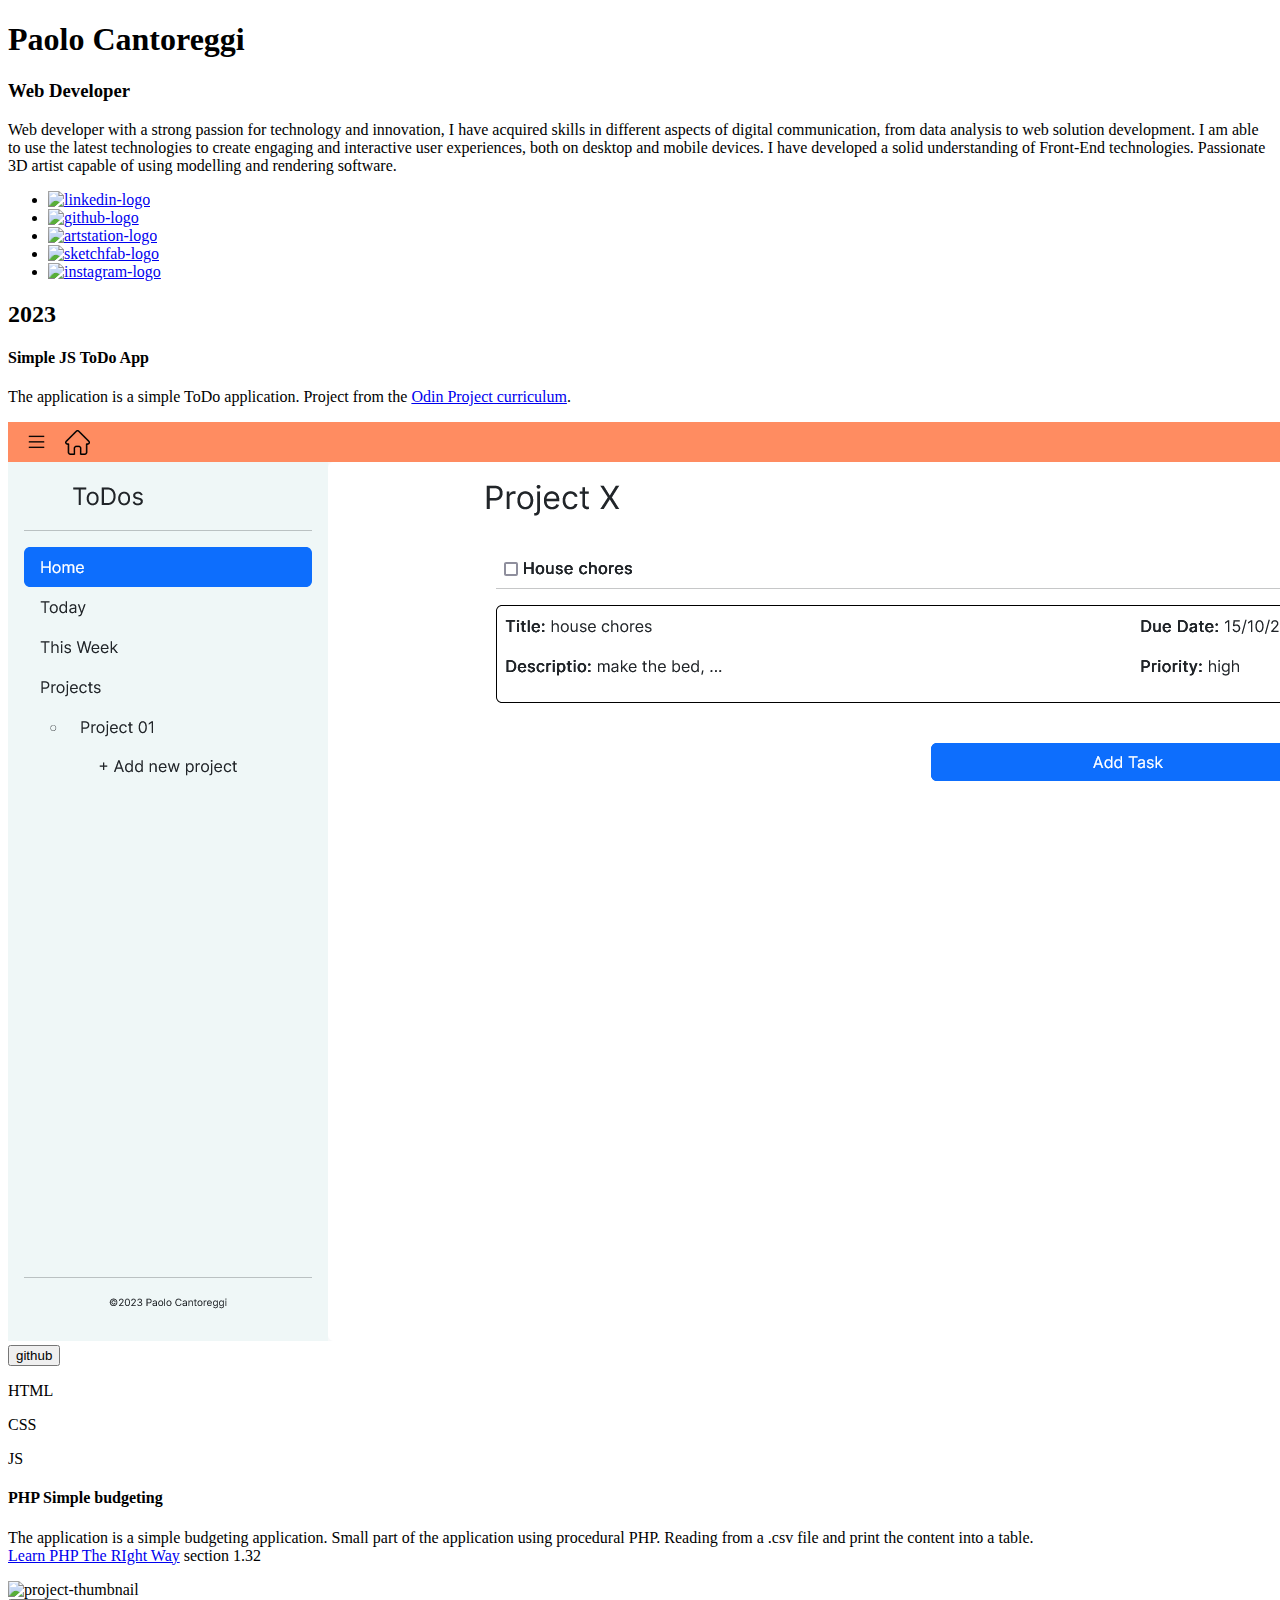
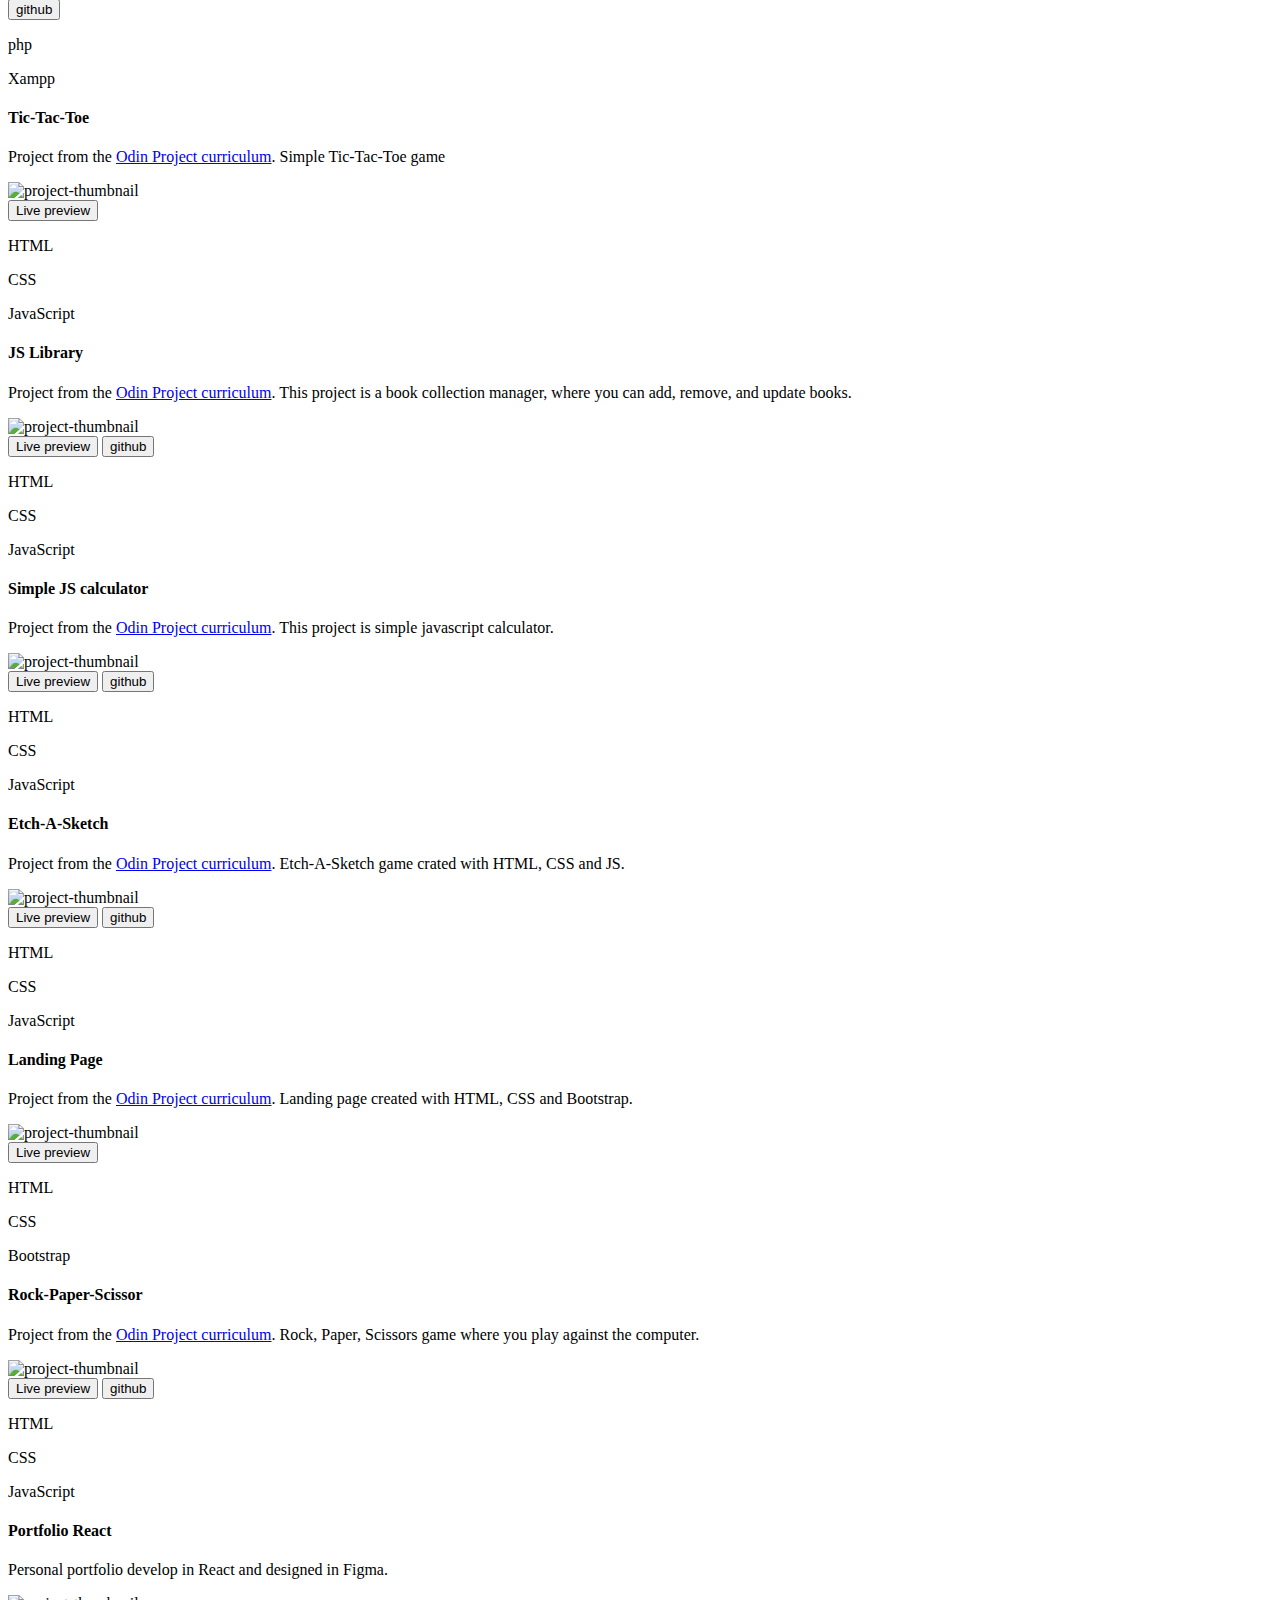
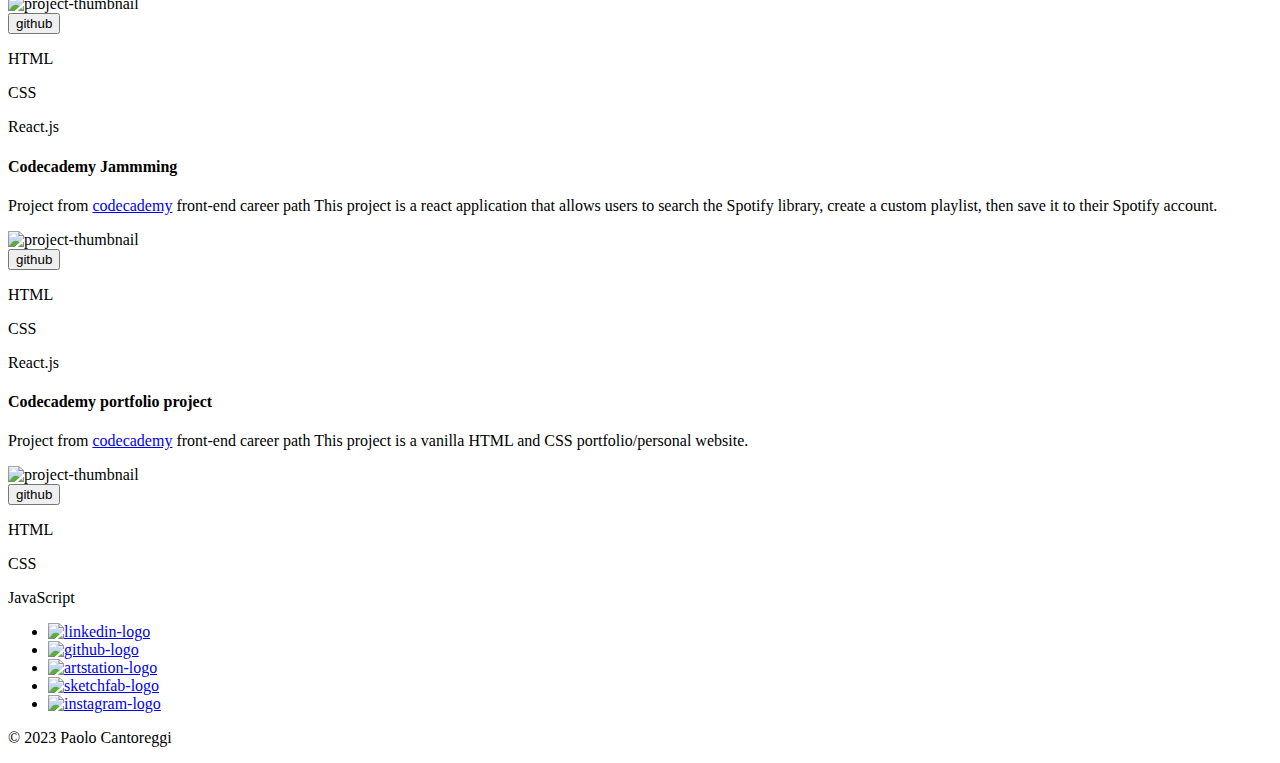
==== index.html @ e404d660 "add ToDo project" ====
<!DOCTYPE html>
<html lang="en">
<head>
    <meta charset="UTF-8">
    <meta name="viewport" content="width=device-width, initial-scale=1.0">
    <title>Paolo Cantoreggi</title>
    <meta name="description" content="Paolo Cantoreggi - aka Pityafinwe Personal Portfolio">
    <link rel="icon" type="image/x-icon" href="./img/favicon/favicon.png">
    <link rel="stylesheet" type="text/css" href="./css/bootstrap.css">
    <link rel="stylesheet" type="text/css" href="./css/style.css">
    <link rel="stylesheet" type="text/css" href="./css/style-temp.css">

    <link rel="preconnect" href="https://fonts.googleapis.com">
    <link rel="preconnect" href="https://fonts.gstatic.com" crossorigin>
    <link href="https://fonts.googleapis.com/css2?family=Inter:wght@300;400;500;600&display=swap" rel="stylesheet">
    <link href="https://fonts.googleapis.com/css2?family=Ubuntu+Mono&display=swap" rel="stylesheet"> 
</head>
<body>
    <div class="shadow"></div>
    <header class="container-fluid">
        <div class="container">
            
        </div>
    </header>
    <main class="container-fluid">
        <div class="container border-top border-2 pt-3">
            <div class="row">
                <div class="col-sm">
                    <h1>Paolo Cantoreggi</h1>
                    <h3>Web Developer</h3>
                </div>
                <div class="col-sm py-4">
                    <p>
                        Web developer with a strong passion for technology and innovation,
                        I have acquired skills in different aspects of digital communication, 
                        from data analysis to web solution development. 
                        I am able to use the latest technologies to create engaging and interactive user experiences, 
                        both on desktop and mobile devices. I have developed a solid understanding of Front-End technologies. 
                        Passionate 3D artist capable of using modelling and rendering software.
                    </p>
                </div>
            </div>
            <div class="row row-cols-auto">
                <div class="col">
                    <ul class="nav justify-content-center pb-3 mb-3">
                        <li class="nav-item"><a class="nav-link px-2" href="https://www.linkedin.com/in/paolocantoreggi/"><img class="img" src="./img/icon/linkedin.png" alt="linkedin-logo" /></a></li>
                        <li class="nav-item"><a class="nav-link px-2" href="https://github.com/pityaf"><img class="img" src="./img/icon/github.png" alt="github-logo" /></a></li>
                        <li class="nav-item"><a class="nav-link px-2" href="https://www.artstation.com/pityafinwe"><img class="img" src="./img/icon/artstation.png" alt="artstation-logo" /></a></li>
                        <li class="nav-item"><a class="nav-link px-2" href="https://sketchfab.com/pityafinwe"><img class="img" src="./img/icon/sketchfab-logo.png" alt="sketchfab-logo" /></a></li>
                        <li class="nav-item"><a class="nav-link px-2" href="https://www.instagram.com/pityafinwe/"><img class="img" src="./img/icon/instagram.png" alt="instagram-logo" /></a></li>
                    </ul>
                </div>
            </div>
        </div>
        <div class="container pt-5">
            <h2 class="border-bottom">2023</h2>
            <div class="row g-3">
                <div class="col-sm-6 col-xs-12">
                    <div class="m-1 white-border rounded p-3 tab">
                        <h4>Simple JS ToDo App</h4>
                        <p>
                            The application is a simple ToDo application.
                            Project from the <a href="https://www.theodinproject.com/">Odin Project curriculum</a>.
                        </p>
                        <img class="img rounded white-border my-2 project-img" src="./img/ToDoApp.png" alt="project-thumbnail" />
                        <br />
                        <a href="https://github.com/pityaf/to-do-js" target="_blank"><button class="btn btn-light">github</button></a>
                        <div class="d-flex align-items-center pt-2 mono-tag">
                            <p class="rounded">HTML</p>
                            <p class="rounded">CSS</p>
                            <p class="rounded">JS</p>
                        </div>
                    </div>
                </div>
                <div class="col-sm-6 col-xs-12">
                    <div class="m-1 white-border rounded p-3 tab">
                        <h4>PHP Simple budgeting</h4>
                        <p>
                            The application is a simple budgeting application. 
                            Small part of the application using procedural PHP. 
                            Reading from a .csv file and print the content into a table.
                            <br />
                            <a href="https://tinyurl.com/5fkzx44k">Learn PHP The RIght Way</a> section 1.32
                        </p>
                        <img class="img rounded white-border my-2 project-img" src="./img/php-budget.png" alt="project-thumbnail" />
                        <br />
                        <a href="https://github.com/pityaf/learnphptherightway-budgeting" target="_blank"><button class="btn btn-light">github</button></a>
                        <div class="d-flex align-items-center pt-2 mono-tag">
                            <p class="rounded">php</p>
                            <p class="rounded">Xampp</p>
                        </div>
                    </div>
                </div>
                <div class="col-sm-6 col-xs-12">
                    <div class="m-1 white-border rounded p-3 tab">
                        <h4>Tic-Tac-Toe</h4>
                        <p>
                            Project from the <a href="https://www.theodinproject.com/">Odin Project curriculum</a>.
                            Simple Tic-Tac-Toe game
                        </p>
                        <img class="img rounded white-border my-2 project-img" src="./img/tic-tac-toe.jpg" alt="project-thumbnail" />
                        <br />
                        <a href="./projects/tic-tac-toe/index.html" target="_blank"><button class="btn btn-light">Live preview</button></a>

                        <div class="d-flex align-items-center pt-2 mono-tag">
                            <p class="rounded">HTML</p>
                            <p class="rounded">CSS</p>
                            <p class="rounded">JavaScript</p>
                        </div>
                    </div>
                </div>
                <div class="col-sm-6 col-xs-12">
                    <div class="m-1 white-border rounded p-3 tab">
                        <h4>JS Library</h4>
                        <p>
                            Project from the <a href="https://www.theodinproject.com/">Odin Project curriculum</a>.
                            This project is a book collection manager, where you can add, remove, and update books.
                        </p>
                        <img class="img rounded white-border my-2 project-img" src="./img/library.png" alt="project-thumbnail" />
                        <br />
                        <a href="./projects/library/index.html" target="_blank"><button class="btn btn-light">Live preview</button></a>
                        <a href="https://github.com/pityaf/library" target="_blank"><button class="btn btn-light">github</button></a>
                        <div class="d-flex align-items-center pt-2 mono-tag">
                            <p class="rounded">HTML</p>
                            <p class="rounded">CSS</p>
                            <p class="rounded">JavaScript</p>
                        </div>
                    </div>
                </div>
                <div class="col-sm-6 col-xs-12">
                    <div class="m-1 white-border rounded p-3 tab">
                        <h4>Simple JS calculator</h4>
                        <p>
                            Project from the <a href="https://www.theodinproject.com/">Odin Project curriculum</a>.
                            This project is simple javascript calculator.
                        </p>
                        <img class="img rounded white-border my-2 project-img" src="./img/calculator.png" alt="project-thumbnail" />
                        <br />
                        <a href="./projects/calculator/index.html" target="_blank"><button class="btn btn-light">Live preview</button></a>
                        <a href="https://github.com/pityaf/calculator" target="_blank"><button class="btn btn-light">github</button></a>
                        <div class="d-flex align-items-center pt-2 mono-tag">
                            <p class="rounded">HTML</p>
                            <p class="rounded">CSS</p>
                            <p class="rounded">JavaScript</p>
                        </div>
                    </div>
                </div>
                <div class="col-sm-6 col-xs-12">
                    <div class="m-1 white-border rounded p-3 tab">
                        <h4>Etch-A-Sketch</h4>
                        <p>
                            Project from the <a href="https://www.theodinproject.com/">Odin Project curriculum</a>.
                            Etch-A-Sketch game crated with HTML, CSS and JS.
                        </p>
                        <img class="img rounded white-border my-2 project-img" src="./img/etch-a-sketch.png" alt="project-thumbnail" />
                        <br />
                        <a href="./projects/etch-a-sketch/index.html" target="_blank"><button class="btn btn-light">Live preview</button></a>
                        <a href="https://github.com/pityaf/etch-a-sketch" target="_blank"><button class="btn btn-light">github</button></a>
                        <div class="d-flex align-items-center pt-2 mono-tag">
                            <p class="rounded">HTML</p>
                            <p class="rounded">CSS</p>
                            <p class="rounded">JavaScript</p>
                        </div>
                    </div>
                </div>

                <div class="col-sm-6 col-xs-12">
                    <div class="m-1 white-border rounded p-3 tab">
                        <h4>Landing Page</h4>
                        <p>
                            Project from the <a href="https://www.theodinproject.com/">Odin Project curriculum</a>.
                            Landing page created with HTML, CSS and Bootstrap.
                        </p>
                        <img class="img rounded white-border my-2 project-img" src="./img/landing-page.png" alt="project-thumbnail" />
                        <br />
                        <a href="./projects/landing-page/index.html" target="_blank"><button class="btn btn-light">Live preview</button></a>
                        <div class="d-flex align-items-center pt-2 mono-tag">
                            <p class="rounded">HTML</p>
                            <p class="rounded">CSS</p>
                            <p class="rounded">Bootstrap</p>
                        </div>
                    </div>
                </div>
                
                <div class="col-sm-6 col-xs-12">
                    <div class="m-1 white-border rounded p-3 tab">
                        <h4>Rock-Paper-Scissor</h4>
                        <p>
                            Project from the <a href="https://www.theodinproject.com/">Odin Project curriculum</a>.
                            Rock, Paper, Scissors game where you play against the computer.
                        </p>
                        <img class="img rounded white-border my-2 project-img" src="./img/rock-paper-scissor.png" alt="project-thumbnail" />
                        <br />
                        <a href="./projects/rock-paper-scissor/index.html" target="_blank"><button class="btn btn-light">Live preview</button></a>
                        <a href="https://github.com/pityaf/rock-paper-scissor" target="_blank"><button class="btn btn-light">github</button></a>
                        <div class="d-flex align-items-center pt-2 mono-tag">
                            <p class="rounded">HTML</p>
                            <p class="rounded">CSS</p>
                            <p class="rounded">JavaScript</p>
                        </div>
                    </div>
                </div>
                <div class="col-sm-6 col-xs-12">
                    <div class="m-1 white-border rounded p-3 tab">
                        <h4>Portfolio React</h4>
                        <p>
                            Personal portfolio develop in React and designed in Figma.
                        </p>
                        <img class="img rounded white-border my-2 project-img" src="./img/portfolio-react.png" alt="project-thumbnail" />
                        <br />

                        <a href="https://github.com/pityaf/pityafinwe-react-portfolio" target="_blank"><button class="btn btn-light">github</button></a>
                        <div class="d-flex align-items-center pt-2 mono-tag">
                            <p class="rounded">HTML</p>
                            <p class="rounded">CSS</p>
                            <p class="rounded">React.js</p>
                        </div>
                    </div>
                </div>
                <div class="col-sm-6 col-xs-12">
                    <div class="m-1 white-border rounded p-3 tab">
                        <h4>Codecademy Jammming</h4>
                        <p>
                            Project from <a href="https://www.codecademy.com/">codecademy</a> front-end career path
                            This project is a react application that allows users to search the Spotify library, 
                            create a custom playlist, then save it to their Spotify account.
                        </p>
                        <img class="img rounded white-border my-2 project-img" src="./img/jammming.png" alt="project-thumbnail" />
                        <br />

                        <a href="https://github.com/pityaf/codecademy-jammming" target="_blank"><button class="btn btn-light">github</button></a>
                        <div class="d-flex align-items-center pt-2 mono-tag">
                            <p class="rounded">HTML</p>
                            <p class="rounded">CSS</p>
                            <p class="rounded">React.js</p>
                        </div>
                    </div>
                </div>
                <div class="col-sm-6 col-xs-12">
                    <div class="m-1 white-border rounded p-3 tab">
                        <h4>Codecademy portfolio project</h4>
                        <p>
                            Project from <a href="https://www.codecademy.com/">codecademy</a> front-end career path
                            This project is a vanilla HTML and CSS portfolio/personal website.
                        </p>
                        <img class="img rounded white-border my-2 project-img" src="./img/old-site.jpg" alt="project-thumbnail" />
                        <br />

                        <a href="https://github.com/pityaf/codecademy-portfolio-project" target="_blank"><button class="btn btn-light">github</button></a>
                        <div class="d-flex align-items-center pt-2 mono-tag">
                            <p class="rounded">HTML</p>
                            <p class="rounded">CSS</p>
                            <p class="rounded">JavaScript</p>
                        </div>
                    </div>
                </div>
            </div>
        </div>
    </main>
    <footer class="container-fluid my-5">
        <div class="container">
            <ul class="nav justify-content-center border-bottom border-2 pb-3 mb-3">
                <li class="nav-item"><a class="nav-link px-2" href="https://www.linkedin.com/in/paolocantoreggi/"><img class="img" src="./img/icon/linkedin.png" alt="linkedin-logo" /></a></li>
                <li class="nav-item"><a class="nav-link px-2" href="https://github.com/pityaf"><img class="img" src="./img/icon/github.png" alt="github-logo" /></a></li>
                <li class="nav-item"><a class="nav-link px-2" href="https://www.artstation.com/pityafinwe"><img class="img" src="./img/icon/artstation.png" alt="artstation-logo" /></a></li>
                <li class="nav-item"><a class="nav-link px-2" href="https://sketchfab.com/pityafinwe"><img class="img" src="./img/icon/sketchfab-logo.png" alt="sketchfab-logo" /></a></li>
                <li class="nav-item"><a class="nav-link px-2" href="https://www.instagram.com/pityafinwe/"><img class="img" src="./img/icon/instagram.png" alt="instagram-logo" /></a></li>
            </ul>
            <p class="text-center">© 2023 Paolo Cantoreggi</p>
        </div>
    </footer>
</body>
</html>
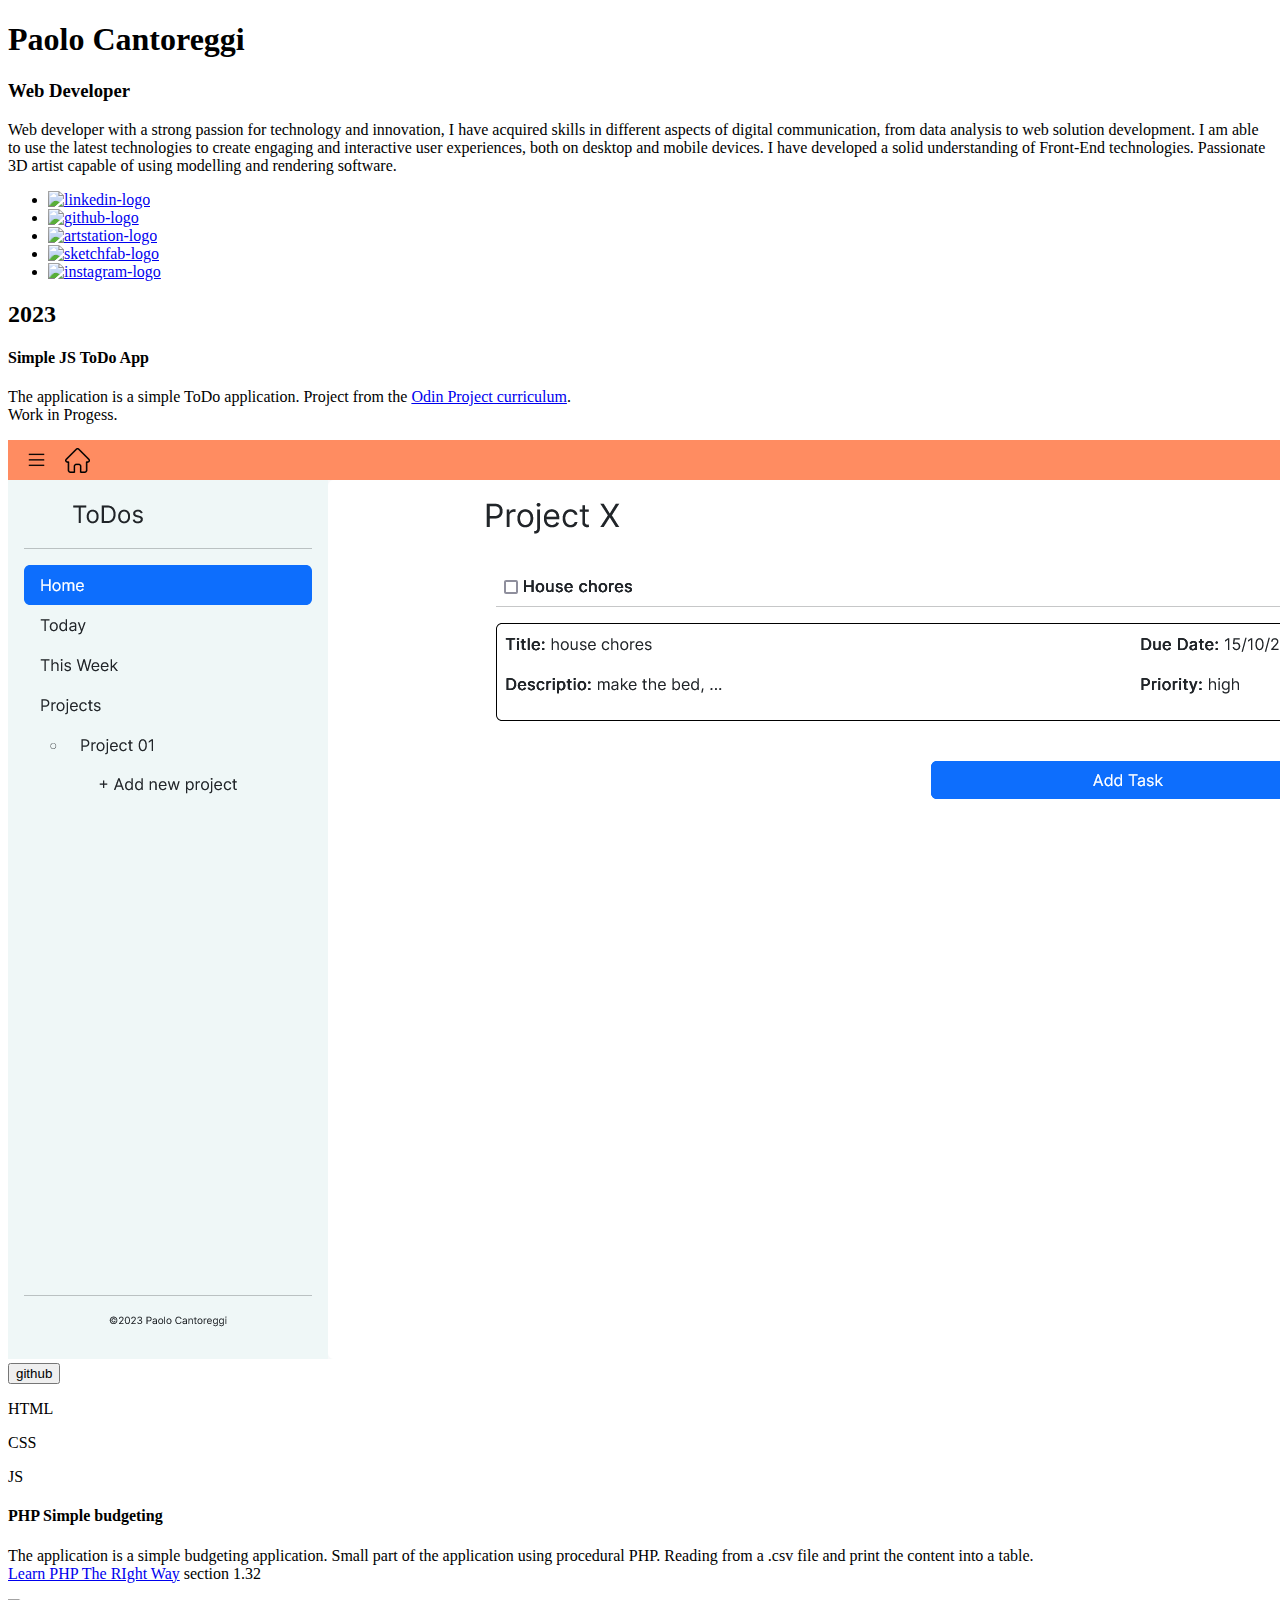
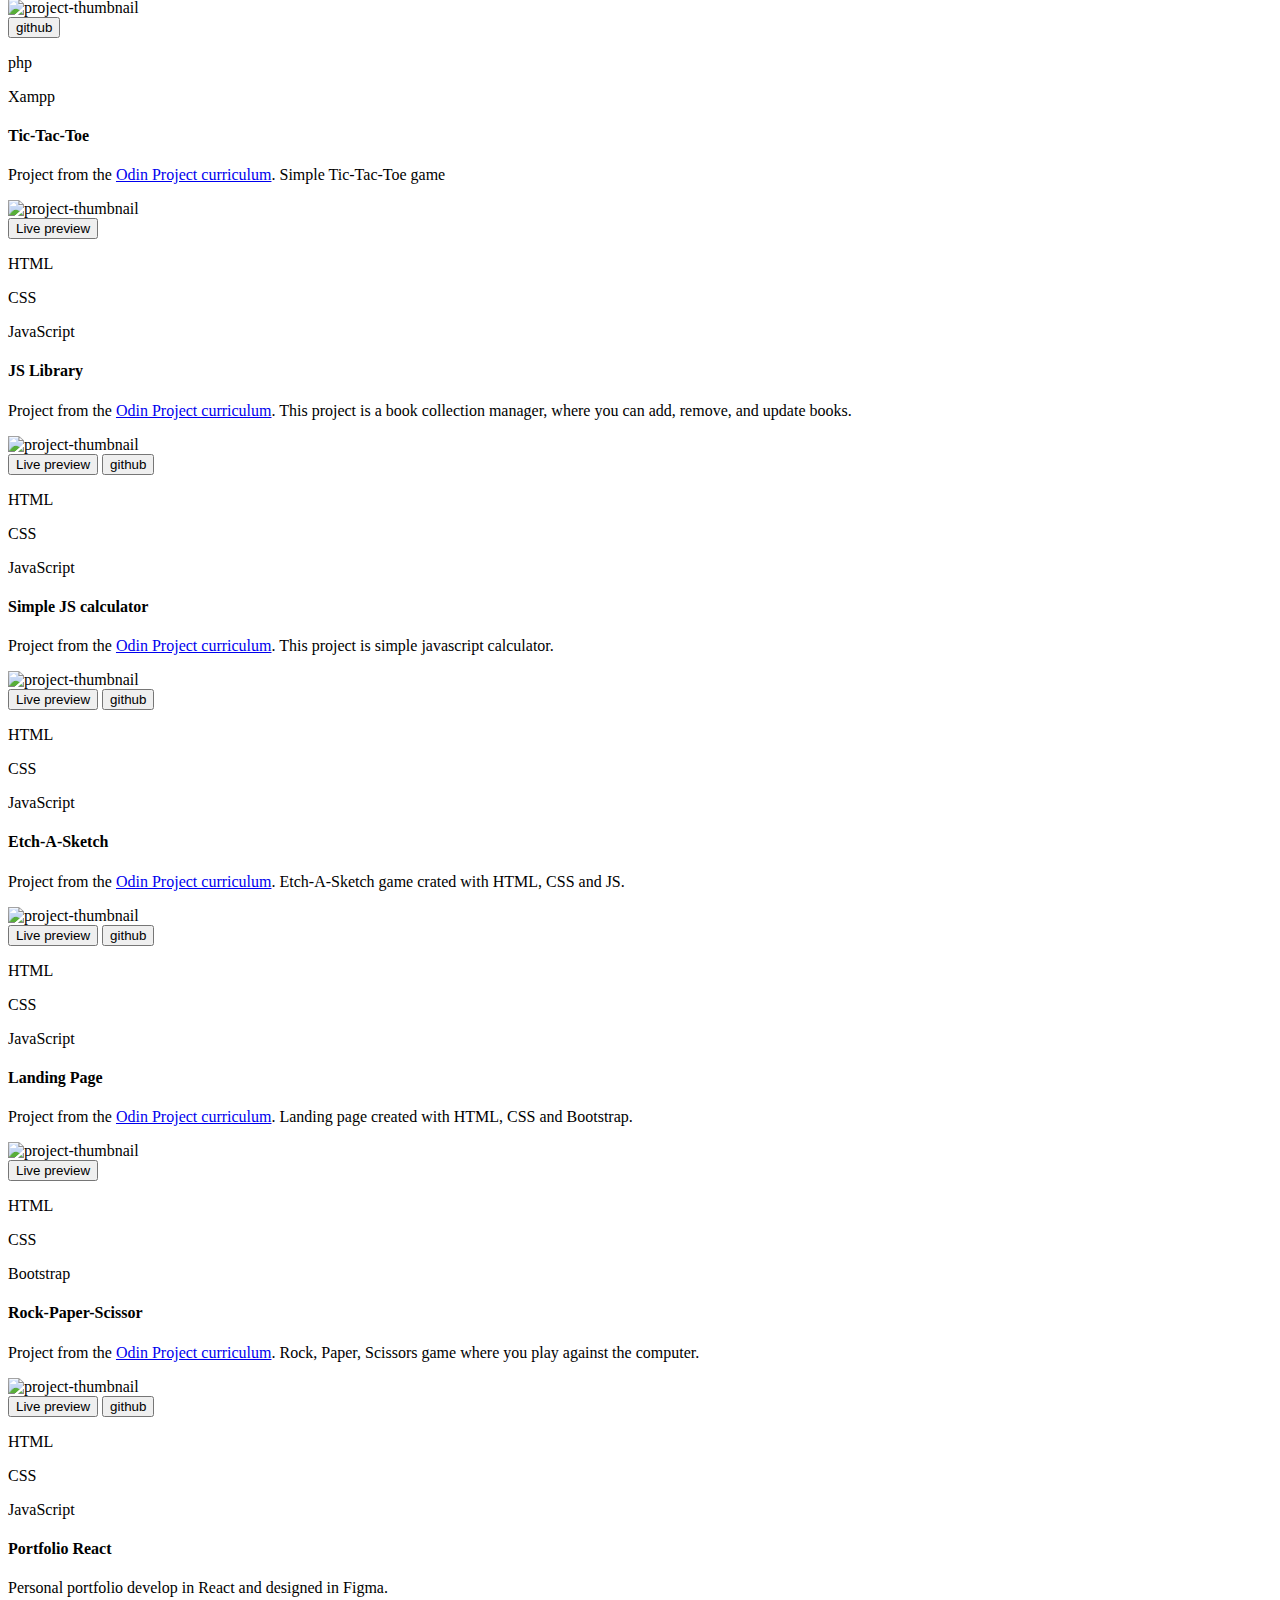
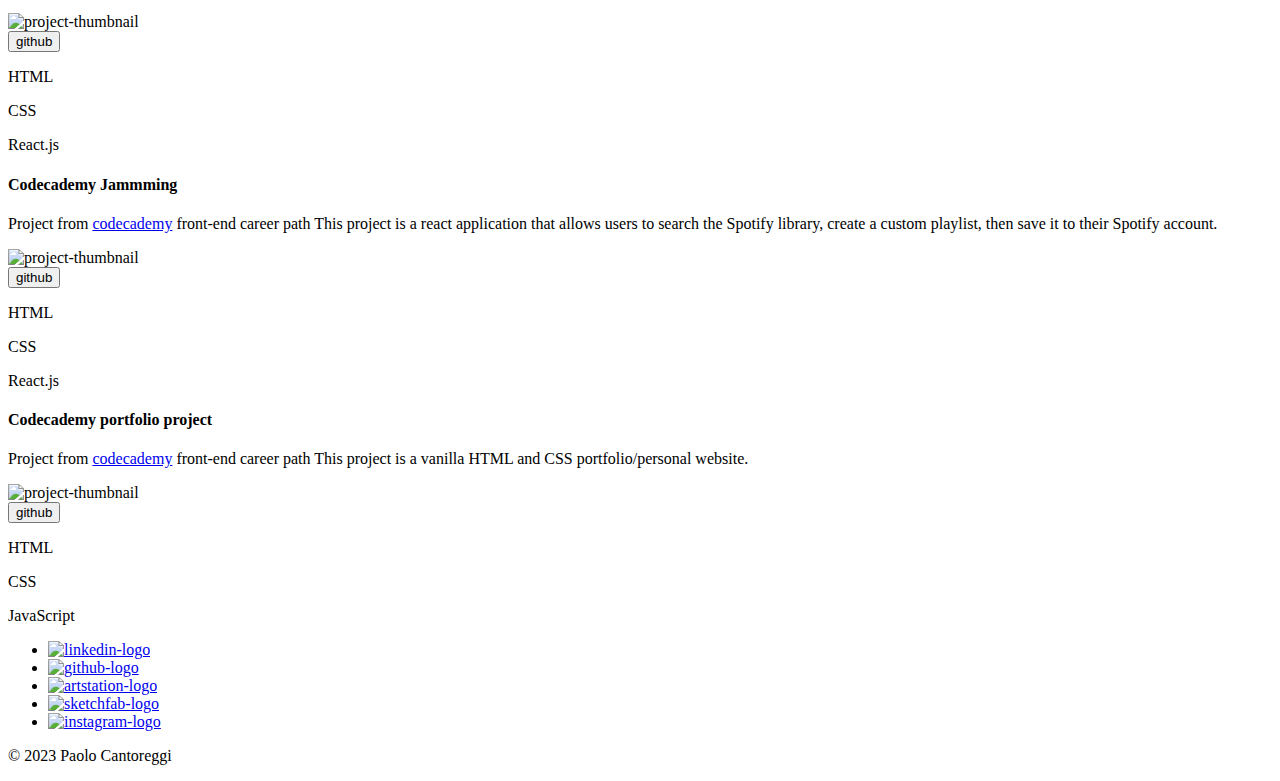
==== commit 092b13ce: "add WIP text line" ====
--- a/index.html
+++ b/index.html
@@ -61,6 +61,8 @@
                         <p>
                             The application is a simple ToDo application.
                             Project from the <a href="https://www.theodinproject.com/">Odin Project curriculum</a>.
+                            <br />
+                            Work in Progess.
                         </p>
                         <img class="img rounded white-border my-2 project-img" src="./img/ToDoApp.png" alt="project-thumbnail" />
                         <br />
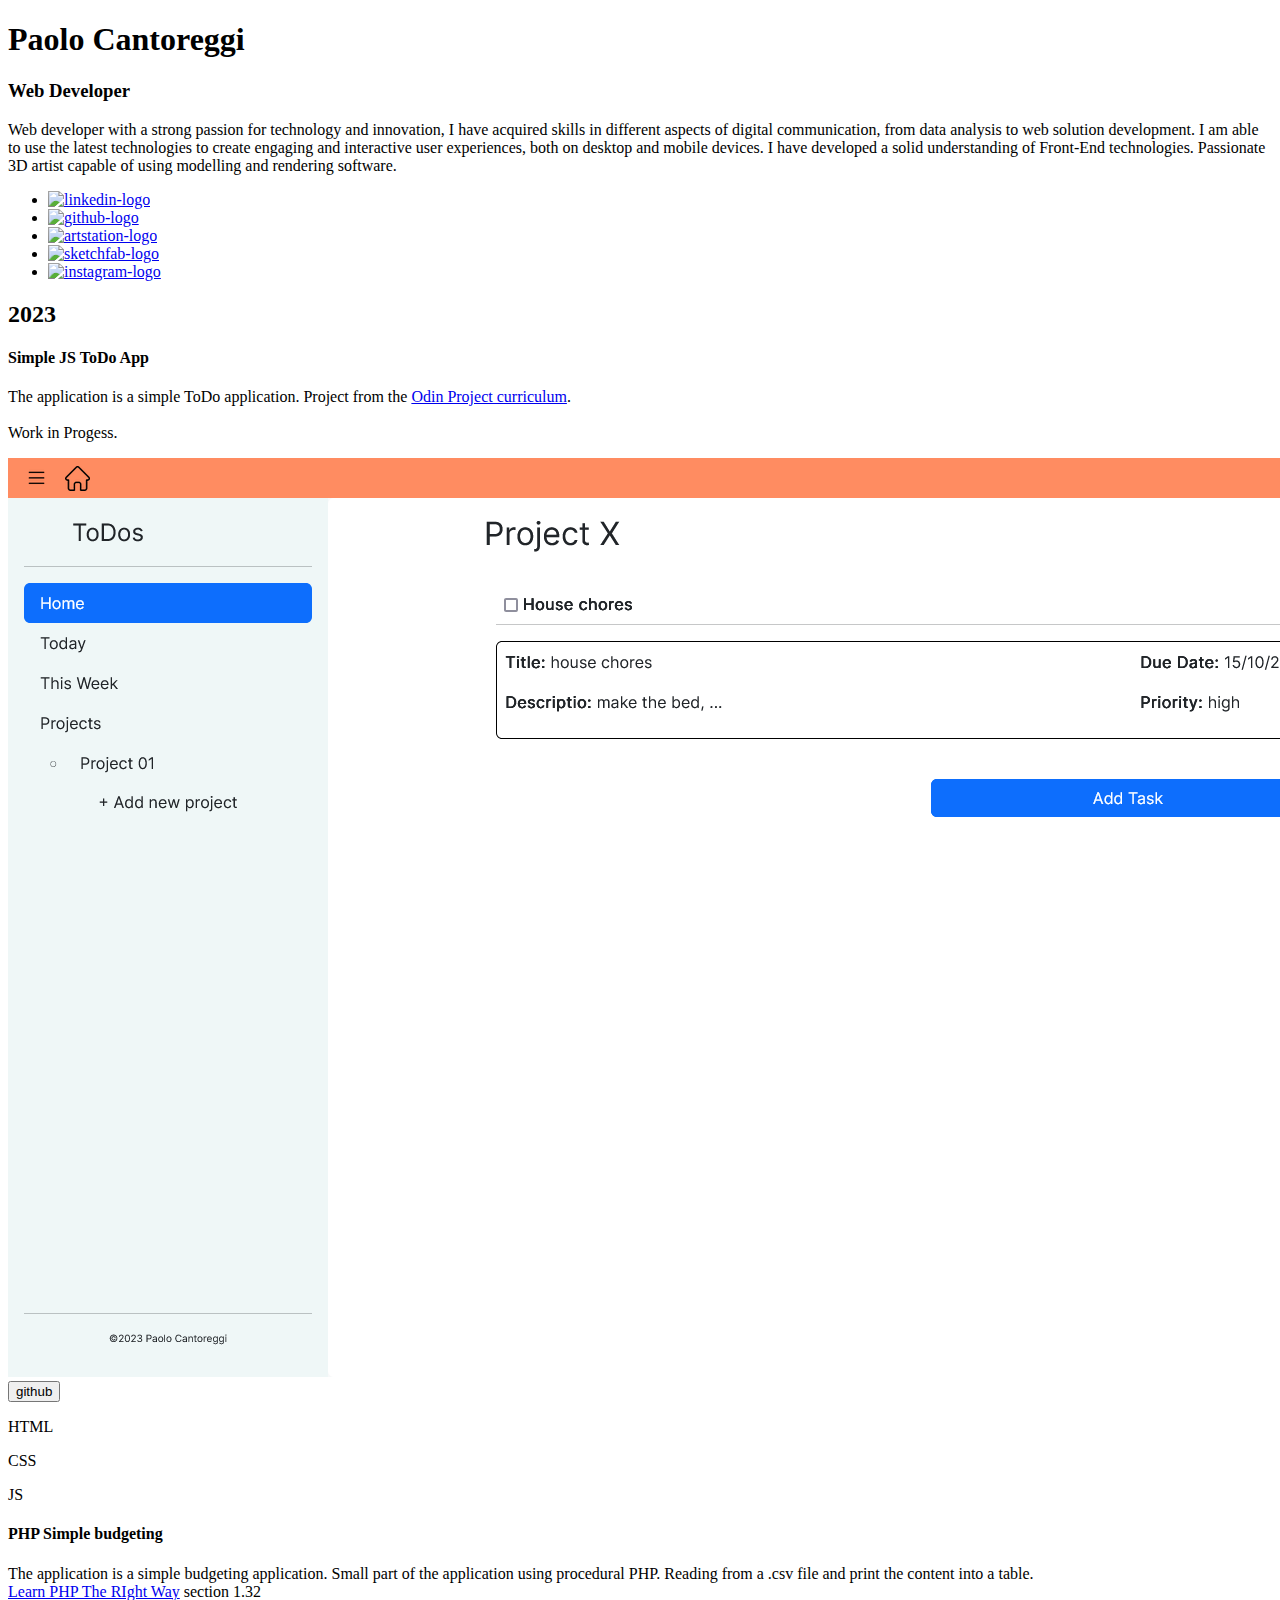
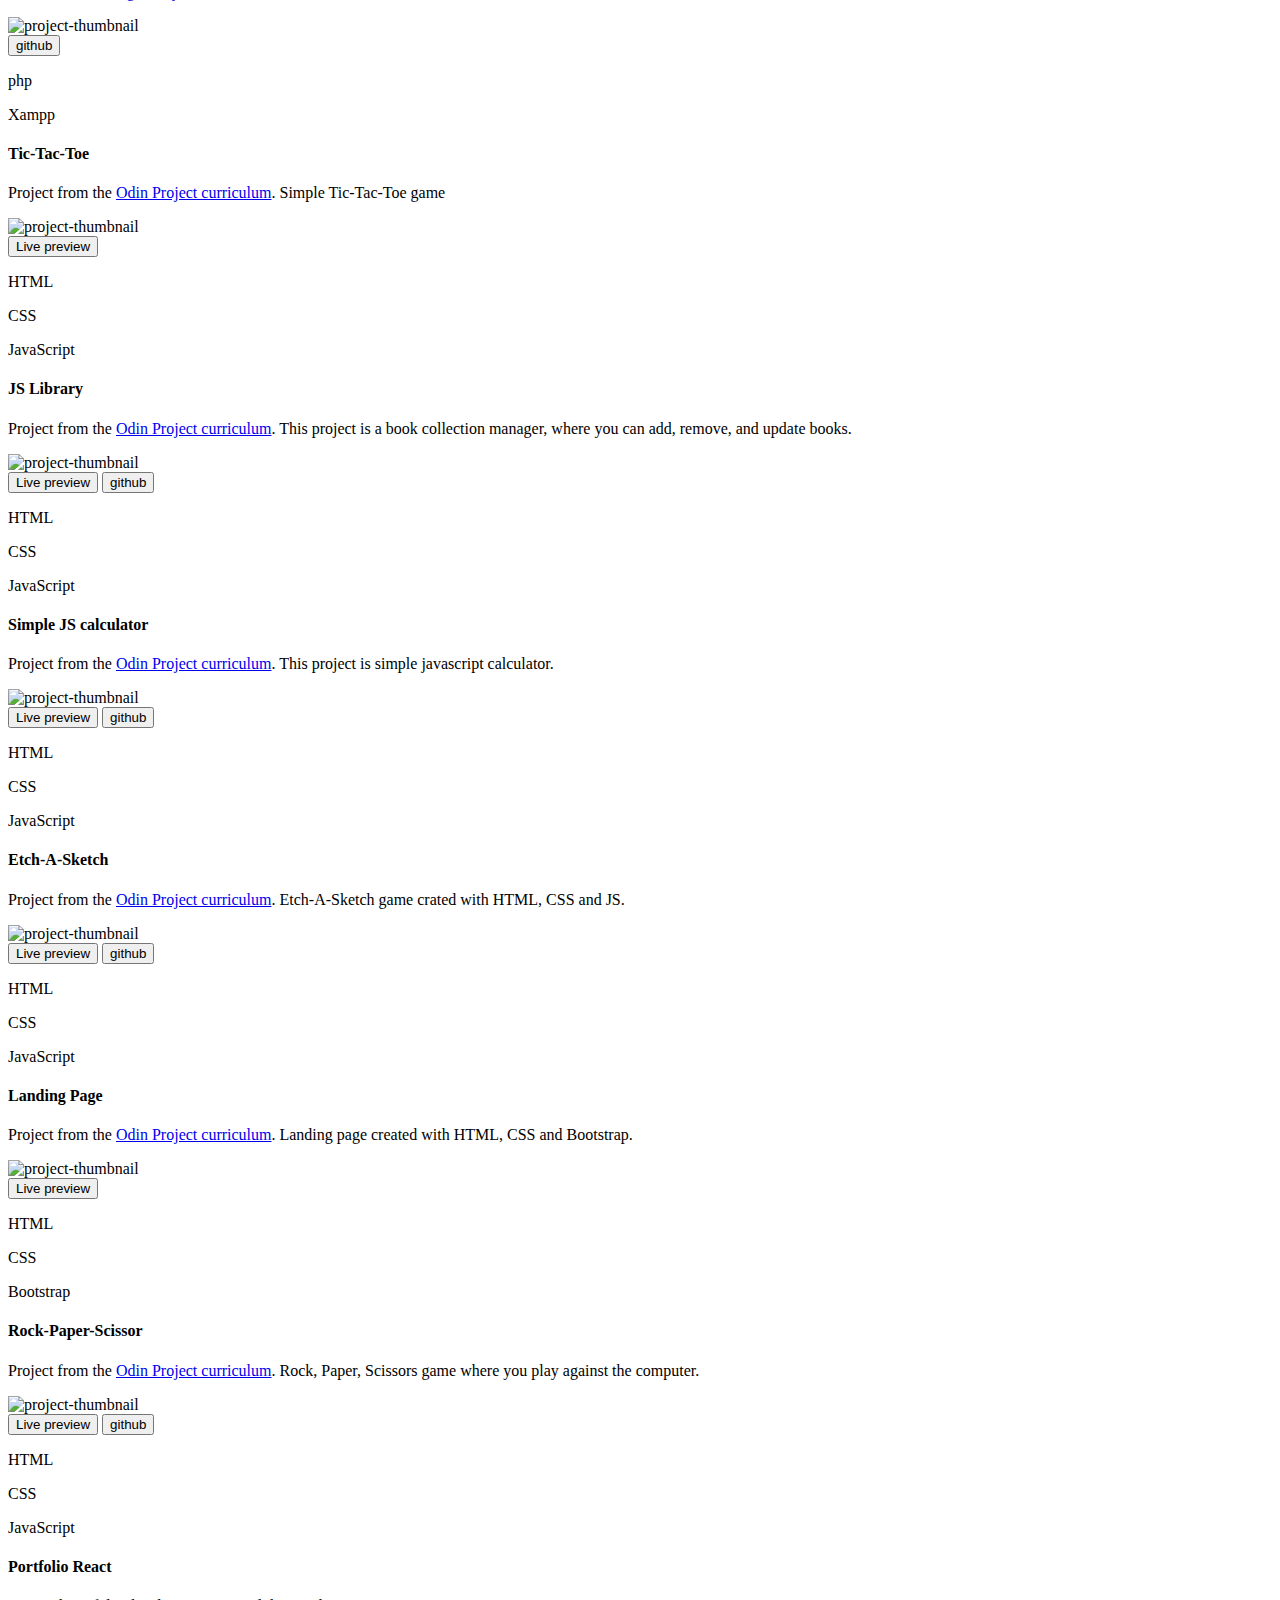
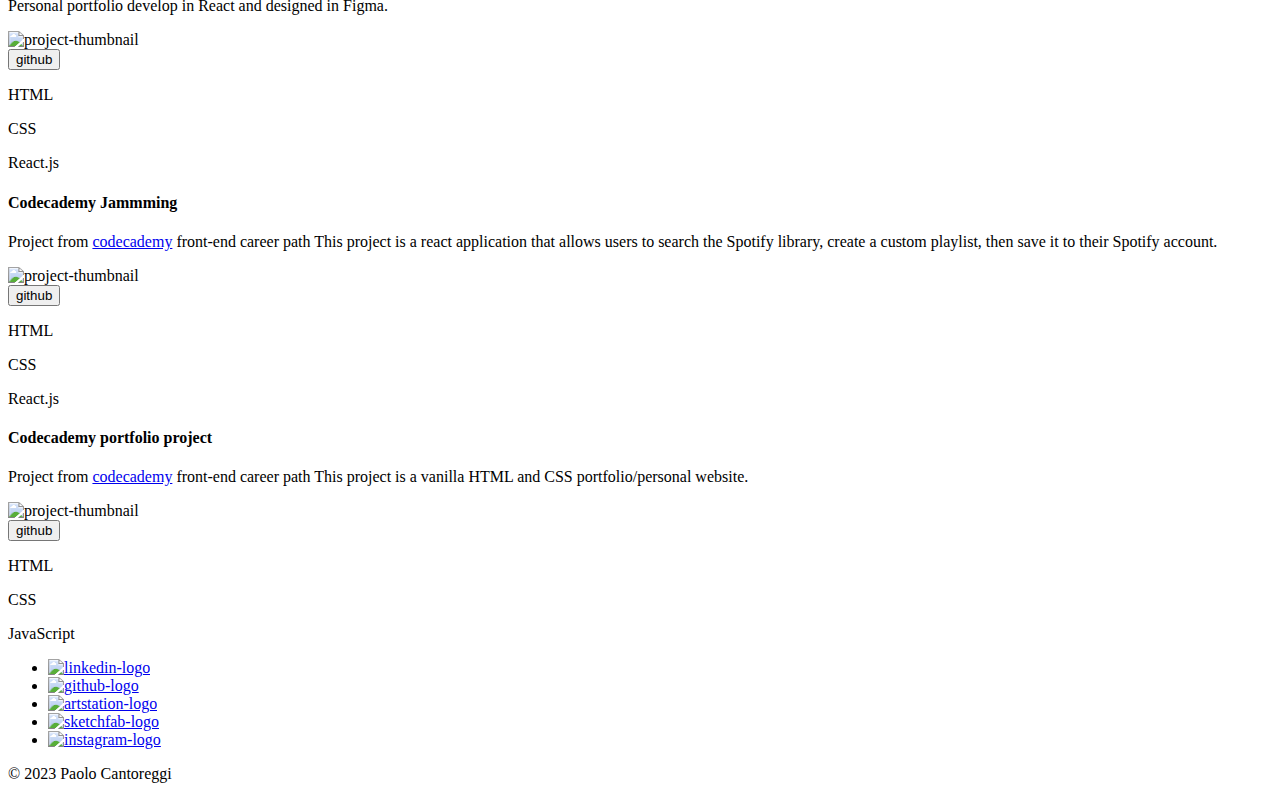
==== commit b412b2dd: "add css class" ====
--- a/index.html
+++ b/index.html
@@ -62,7 +62,8 @@
                             The application is a simple ToDo application.
                             Project from the <a href="https://www.theodinproject.com/">Odin Project curriculum</a>.
                             <br />
-                            Work in Progess.
+                            <br />
+                            <span class="mono-tag">Work in Progess.</span>
                         </p>
                         <img class="img rounded white-border my-2 project-img" src="./img/ToDoApp.png" alt="project-thumbnail" />
                         <br />
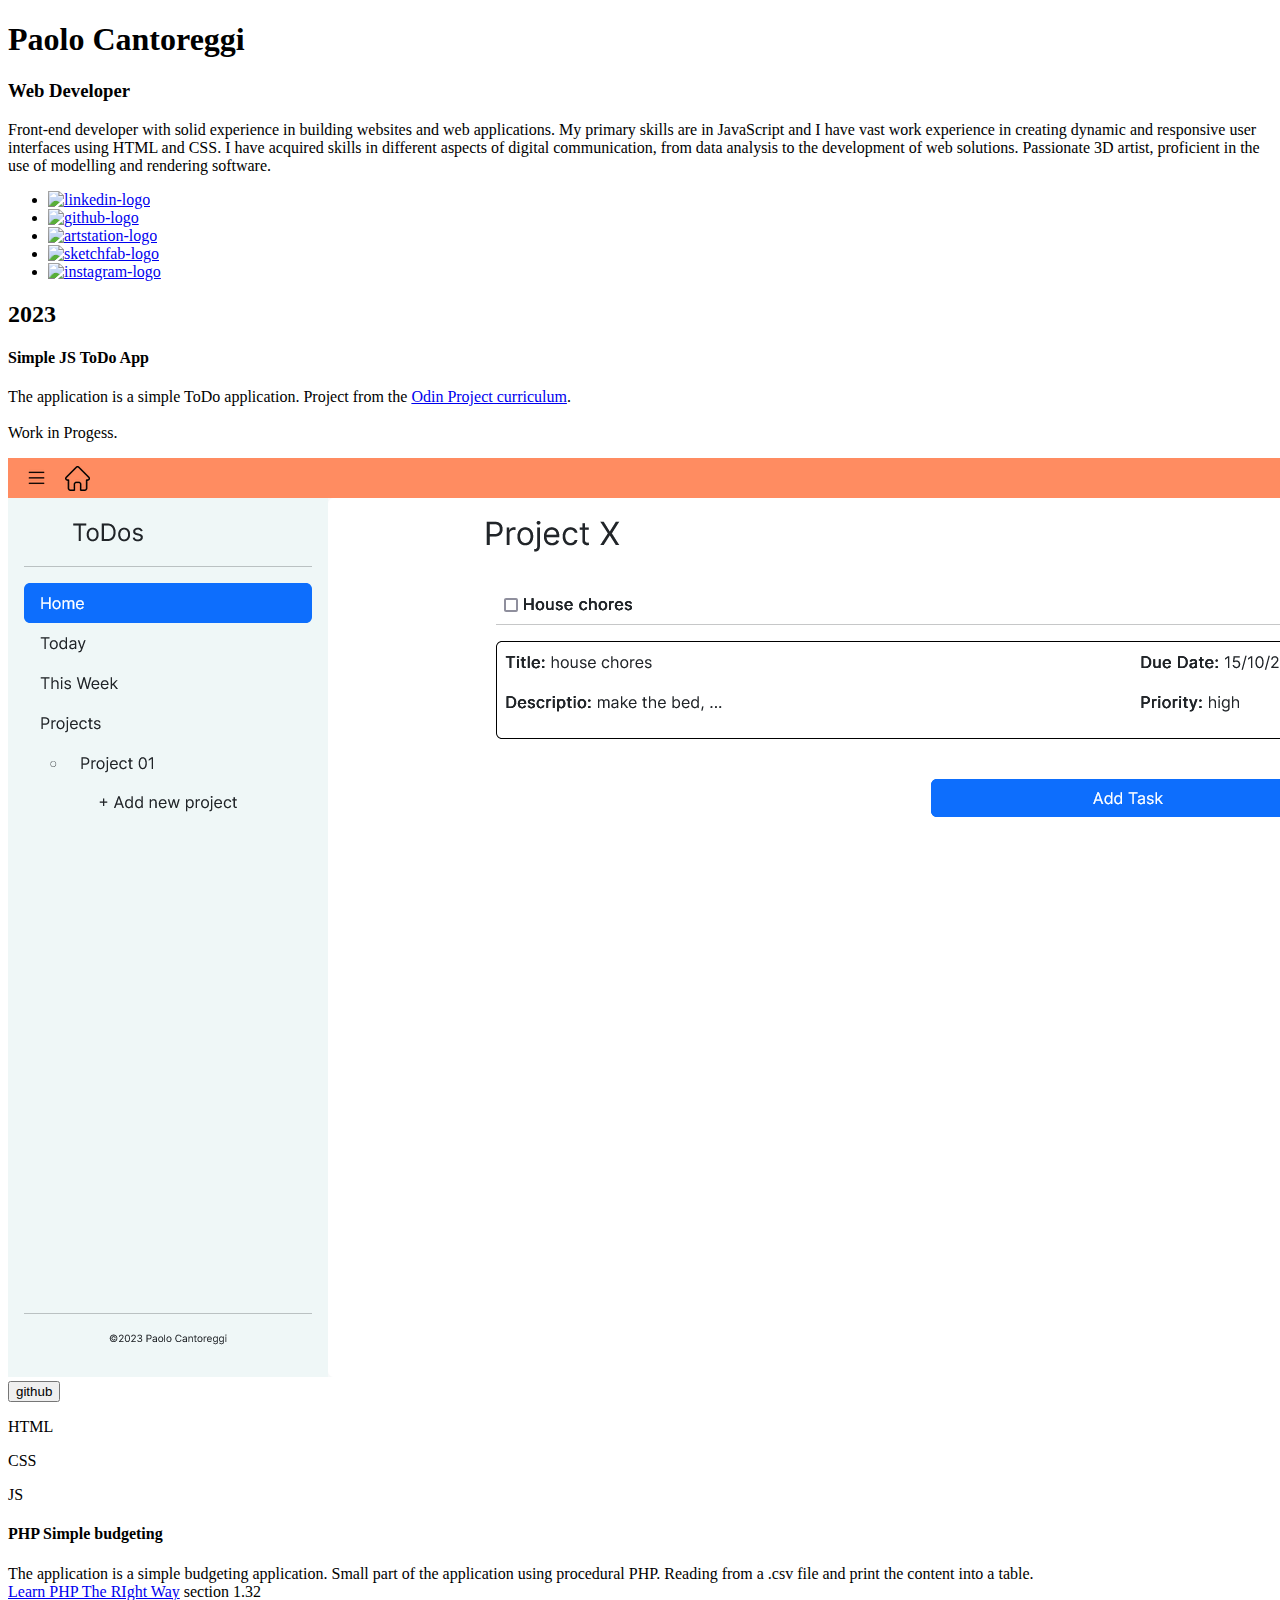
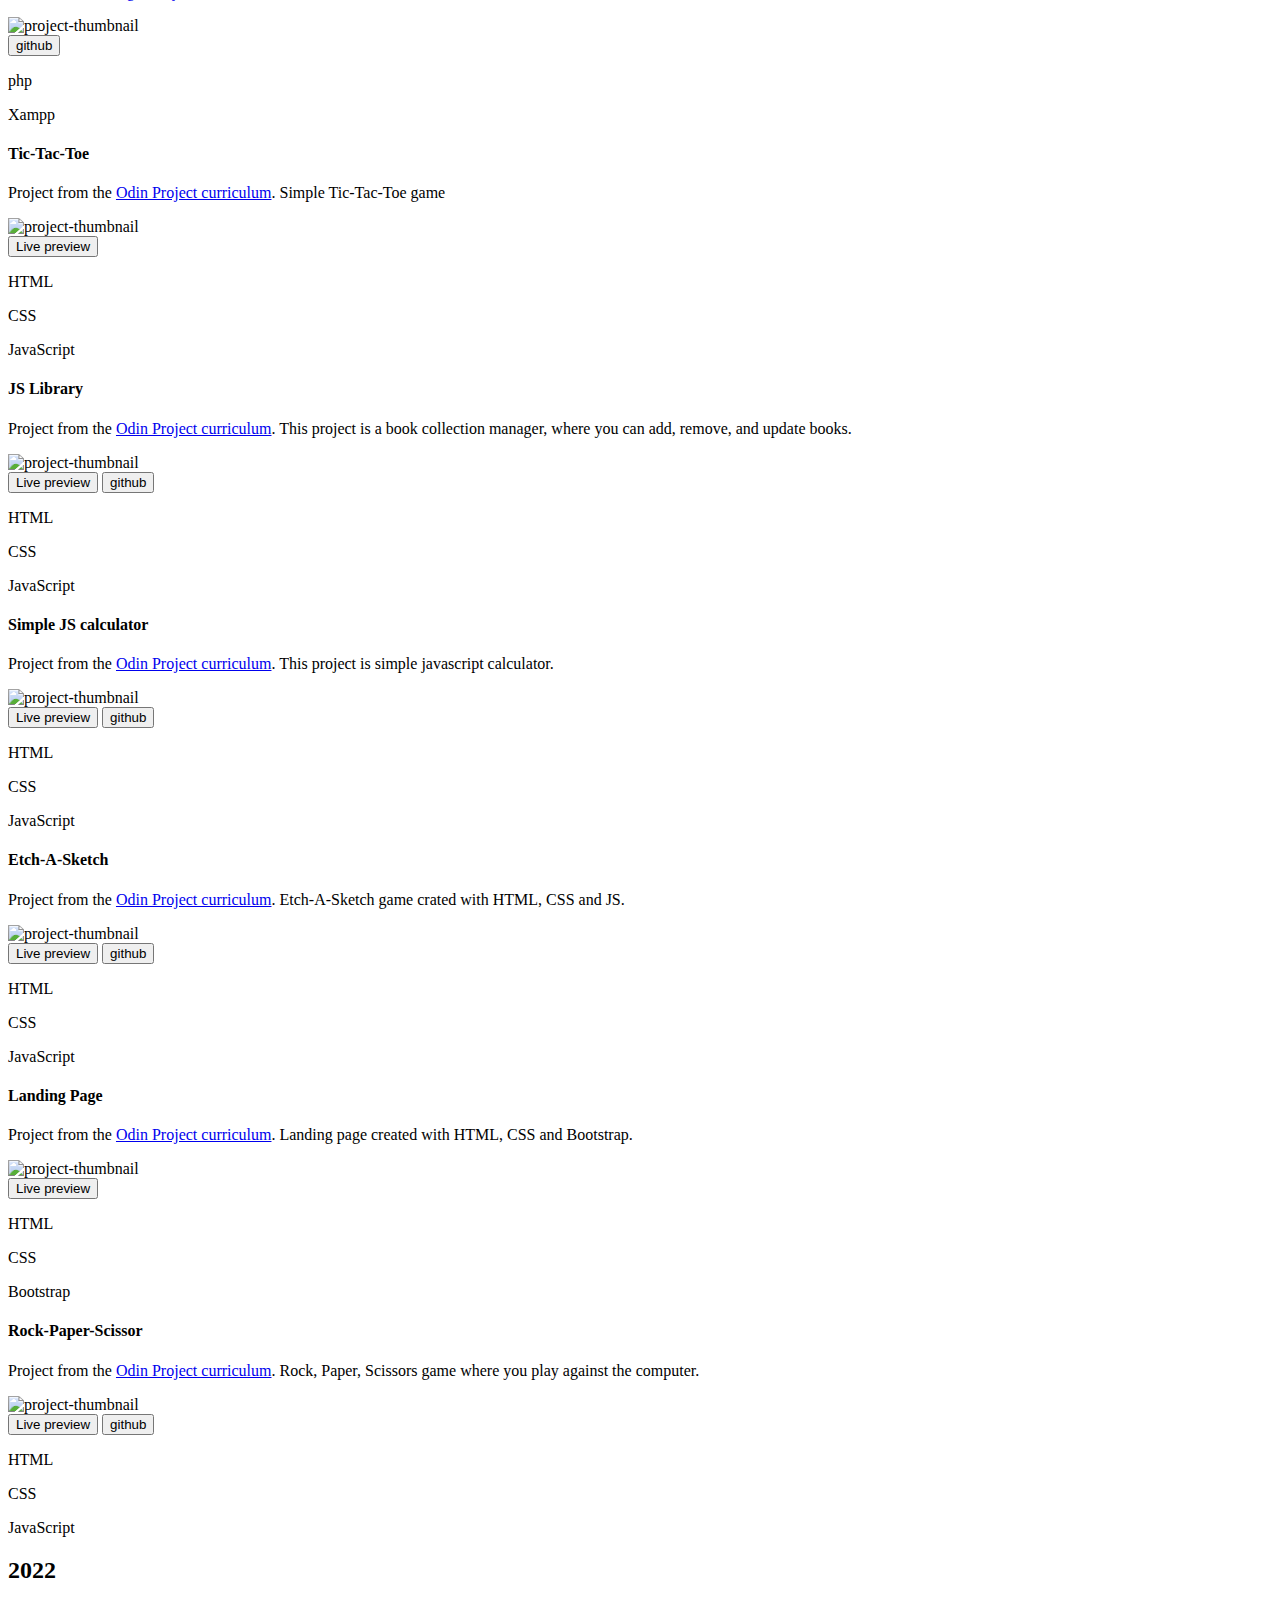
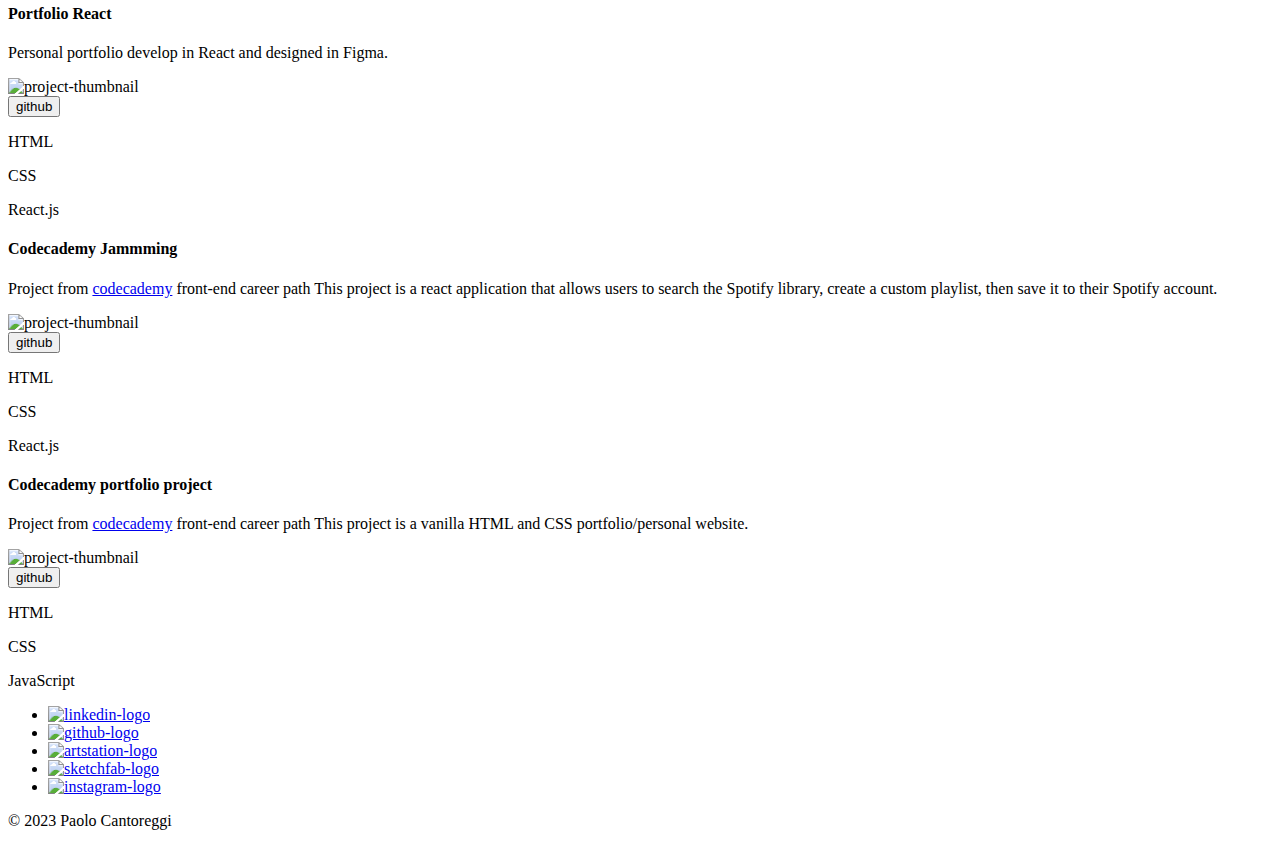
==== commit 945f480c: "add year 2022" ====
--- a/index.html
+++ b/index.html
@@ -31,12 +31,10 @@
                 </div>
                 <div class="col-sm py-4">
                     <p>
-                        Web developer with a strong passion for technology and innovation,
-                        I have acquired skills in different aspects of digital communication, 
-                        from data analysis to web solution development. 
-                        I am able to use the latest technologies to create engaging and interactive user experiences, 
-                        both on desktop and mobile devices. I have developed a solid understanding of Front-End technologies. 
-                        Passionate 3D artist capable of using modelling and rendering software.
+                        Front-end developer with solid experience in building websites and web applications.
+                        My primary skills are in JavaScript and I have vast work experience in creating dynamic and responsive user interfaces using HTML and CSS. 
+                        I have acquired skills in different aspects of digital communication, from data analysis to the development of web solutions. 
+                        Passionate 3D artist, proficient in the use of modelling and rendering software. 
                     </p>
                 </div>
             </div>
@@ -203,6 +201,10 @@
                         </div>
                     </div>
                 </div>
+
+            </div>
+            <h2 class="pt-5 border-bottom">2022</h2>
+            <div class="row g-3">
                 <div class="col-sm-6 col-xs-12">
                     <div class="m-1 white-border rounded p-3 tab">
                         <h4>Portfolio React</h4>
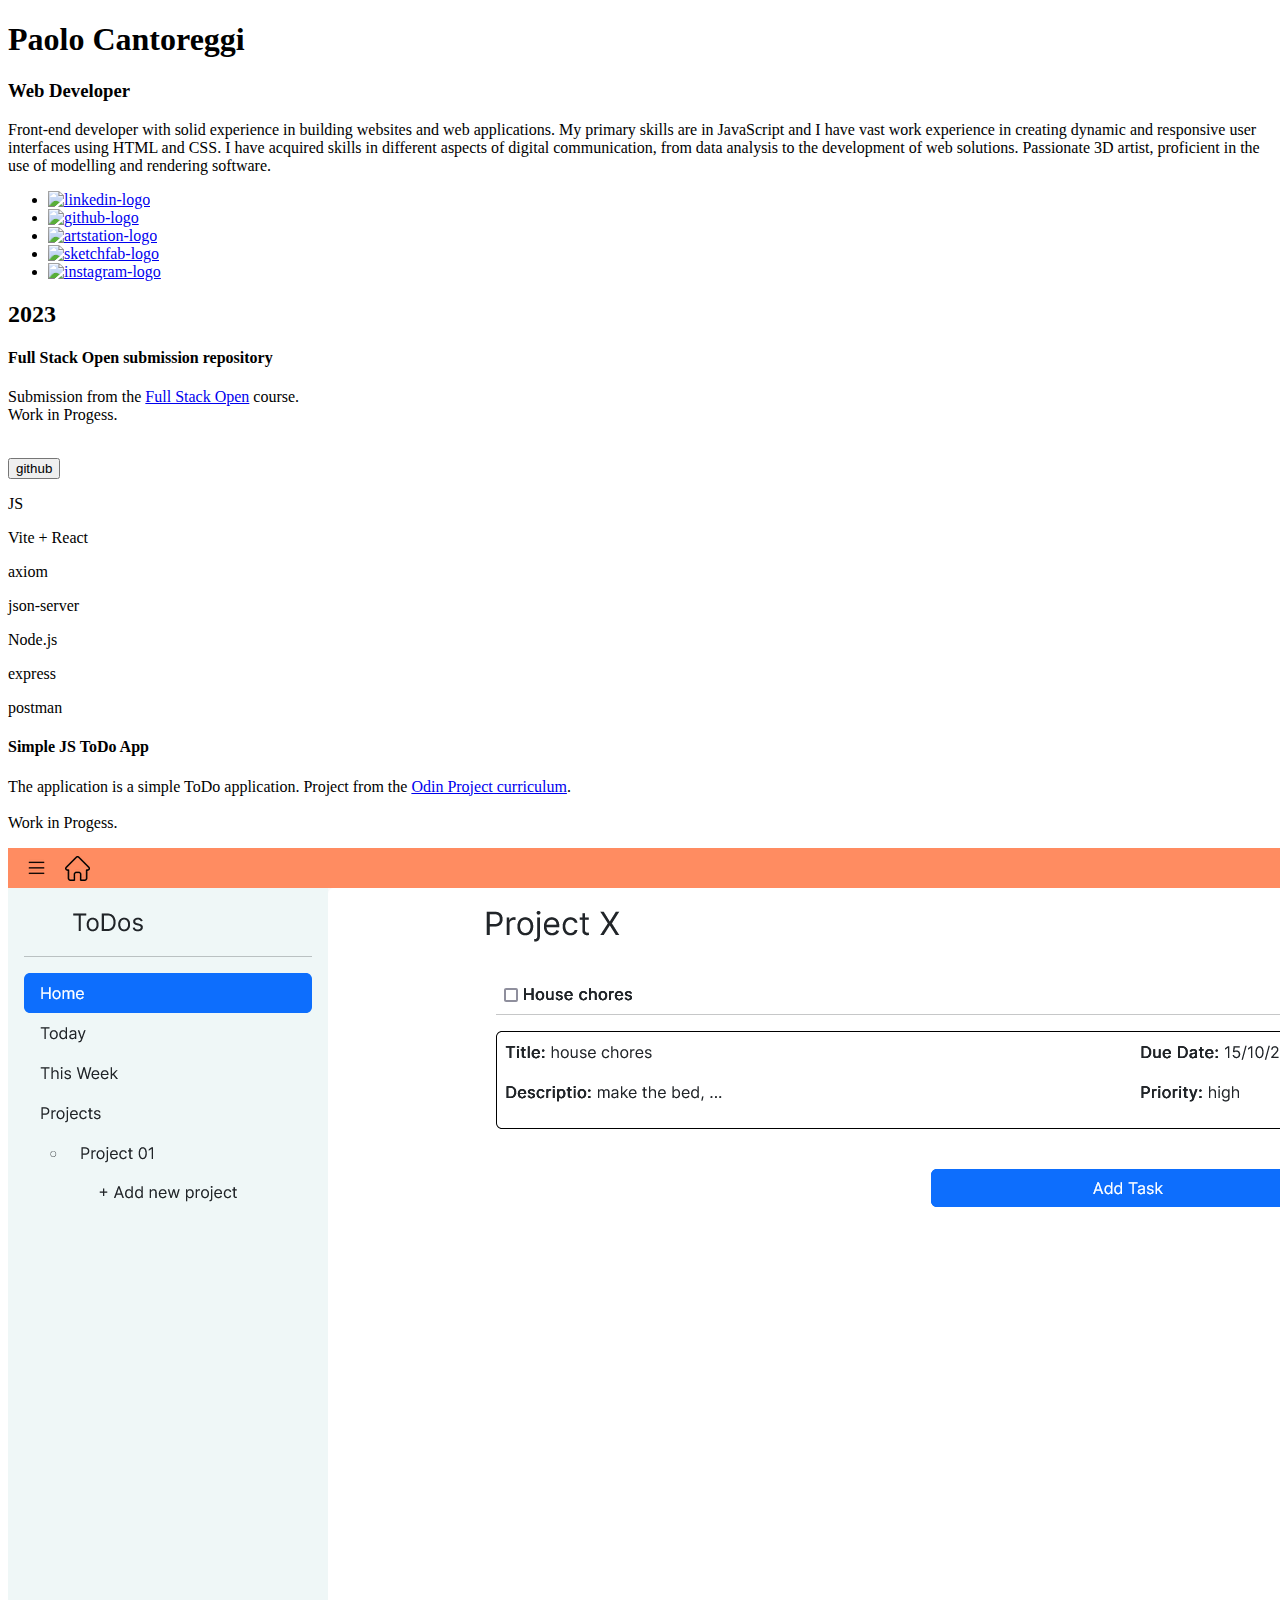
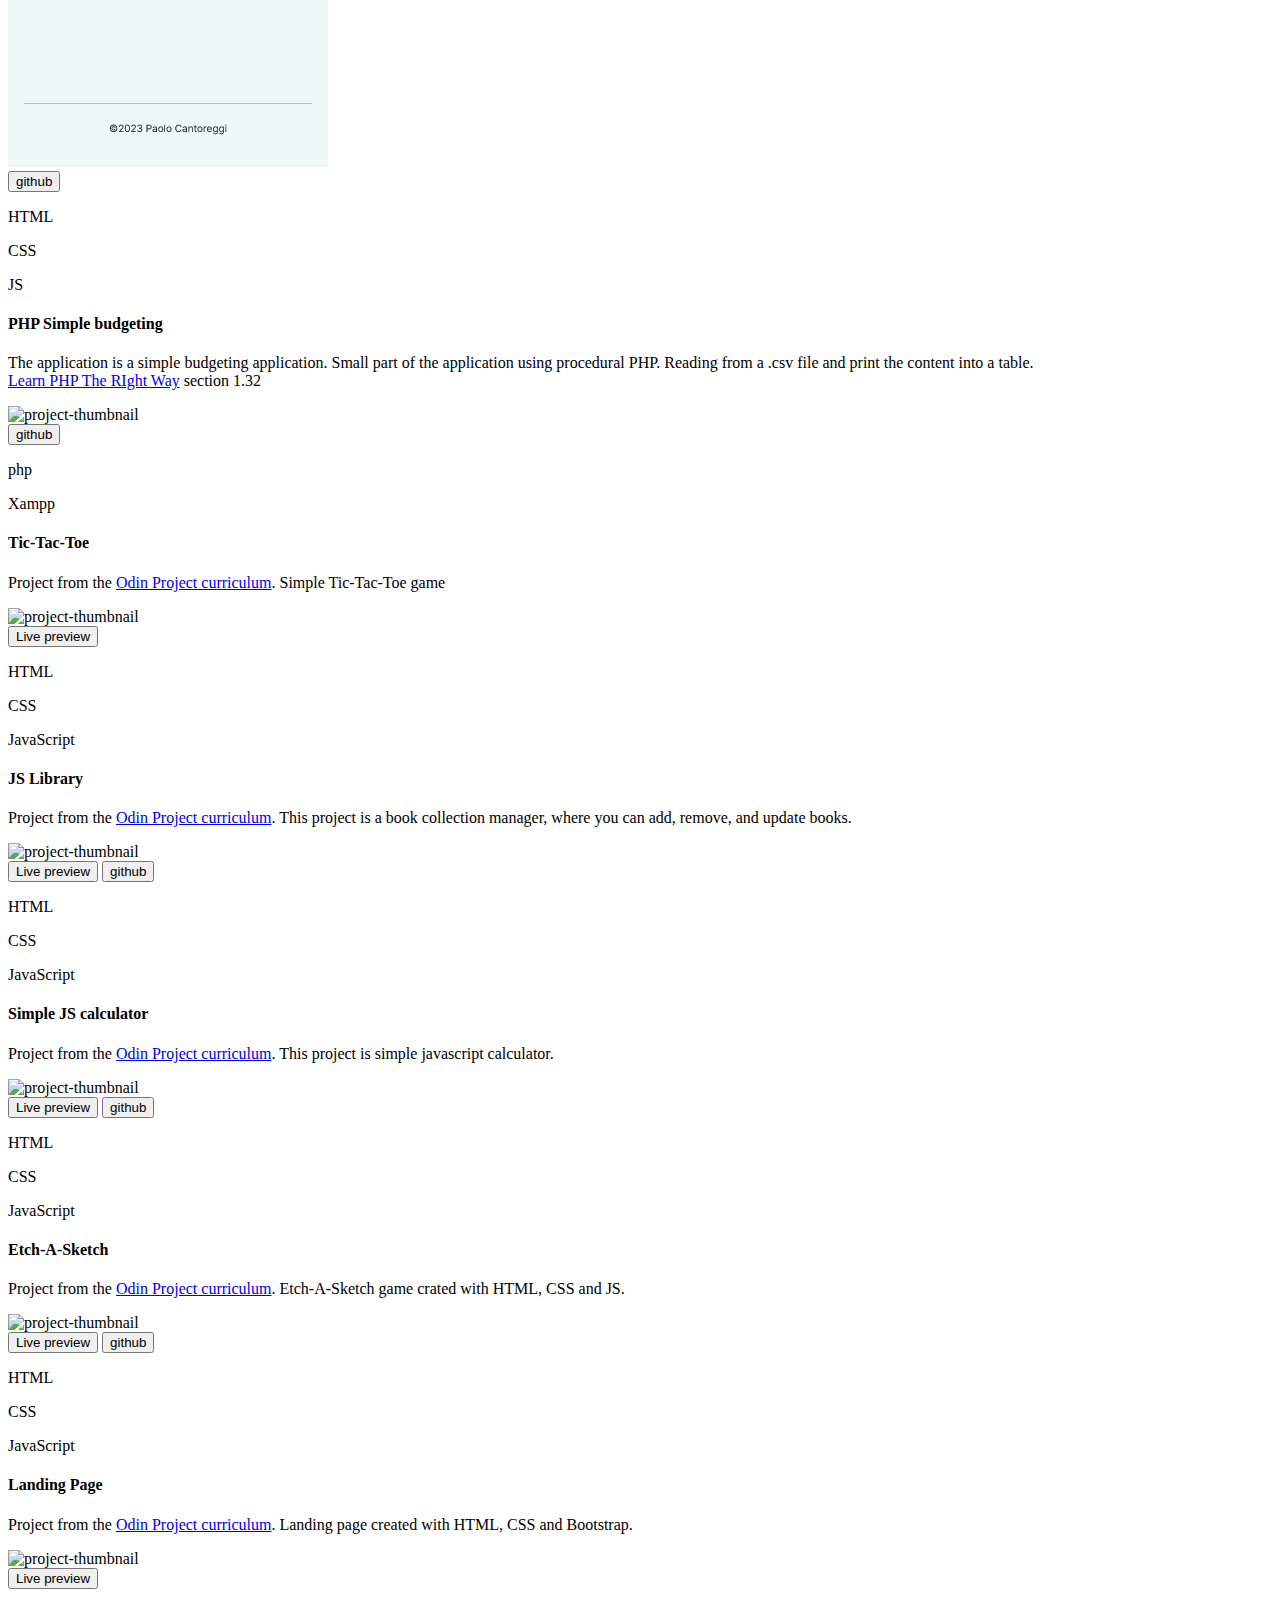
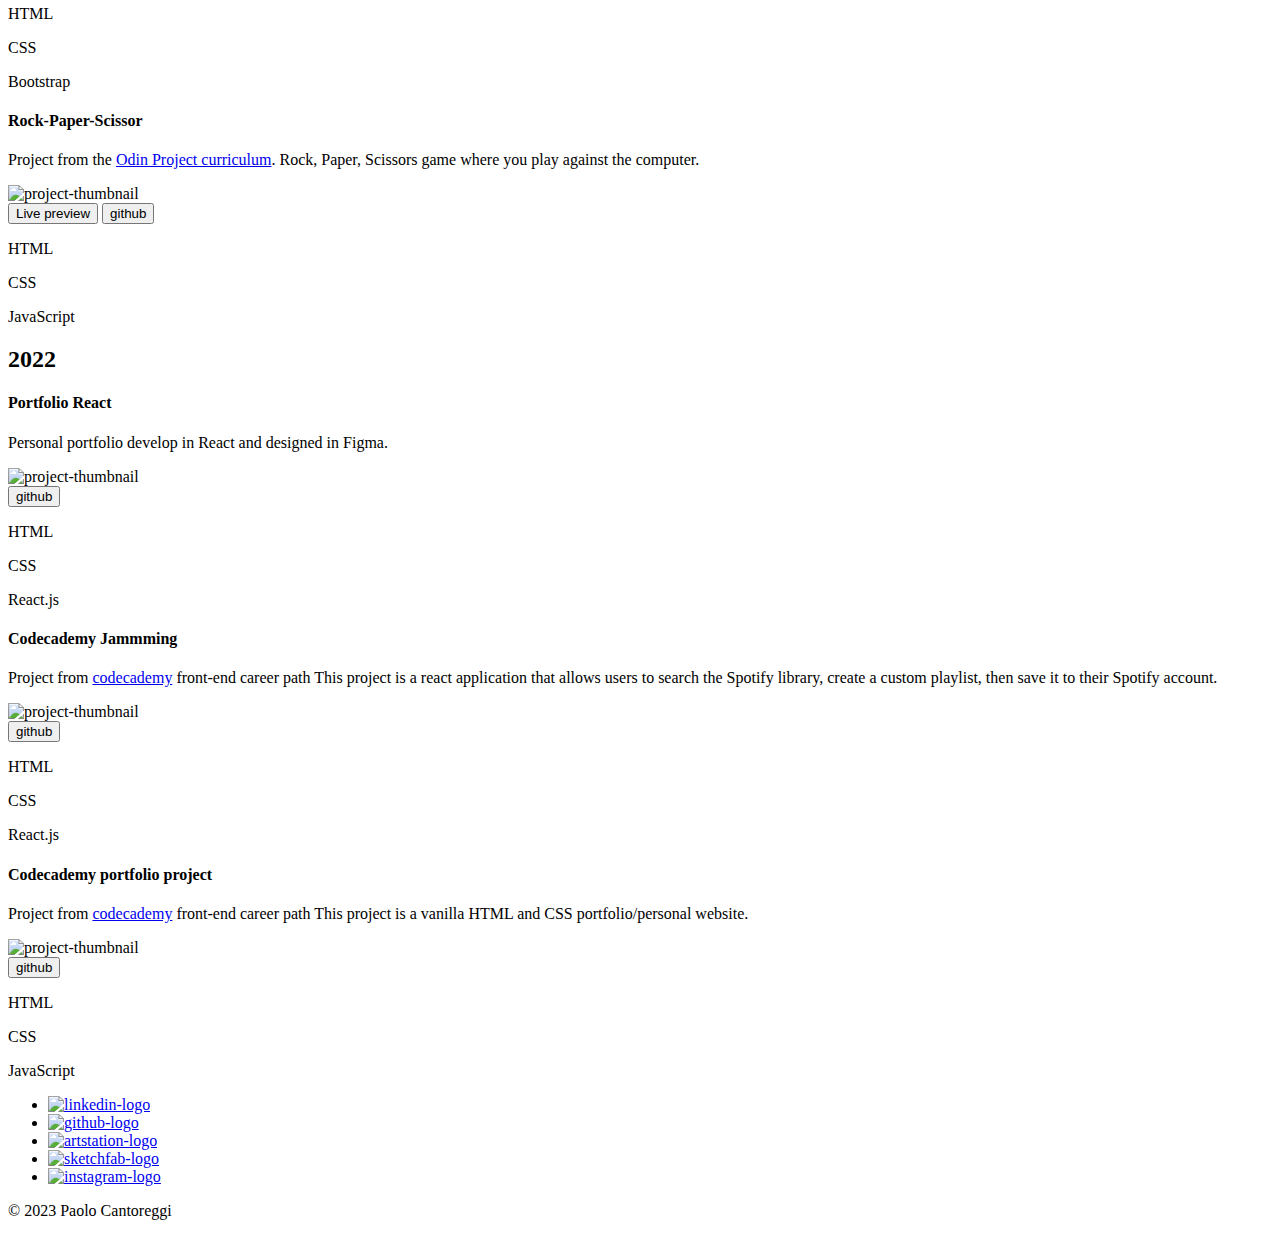
==== commit bb1063b8: "add new repo to portfolio" ====
--- a/index.html
+++ b/index.html
@@ -55,6 +55,27 @@
             <div class="row g-3">
                 <div class="col-sm-6 col-xs-12">
                     <div class="m-1 white-border rounded p-3 tab">
+                        <h4>Full Stack Open submission repository</h4>
+                        <p>
+                            Submission from the <a href="https://fullstackopen.com/en/">Full Stack Open</a> course.
+                            <br />
+                            <span class="mono-tag">Work in Progess.</span>
+                        </p>
+                        <br />
+                        <a href="https://github.com/pityaf/full-stack-open-2023/" target="_blank"><button class="btn btn-light">github</button></a>
+                        <div class="d-flex align-items-center pt-2 mono-tag">
+                            <p class="rounded">JS</p>
+                            <p class="rounded">Vite + React</p>
+                            <p class="rounded">axiom</p>
+                            <p class="rounded">json-server</p>
+                            <p class="rounded">Node.js</p>
+                            <p class="rounded">express</p>
+                            <p class="rounded">postman</p>
+                        </div>
+                    </div>
+                </div>
+                <div class="col-sm-6 col-xs-12">
+                    <div class="m-1 white-border rounded p-3 tab">
                         <h4>Simple JS ToDo App</h4>
                         <p>
                             The application is a simple ToDo application.
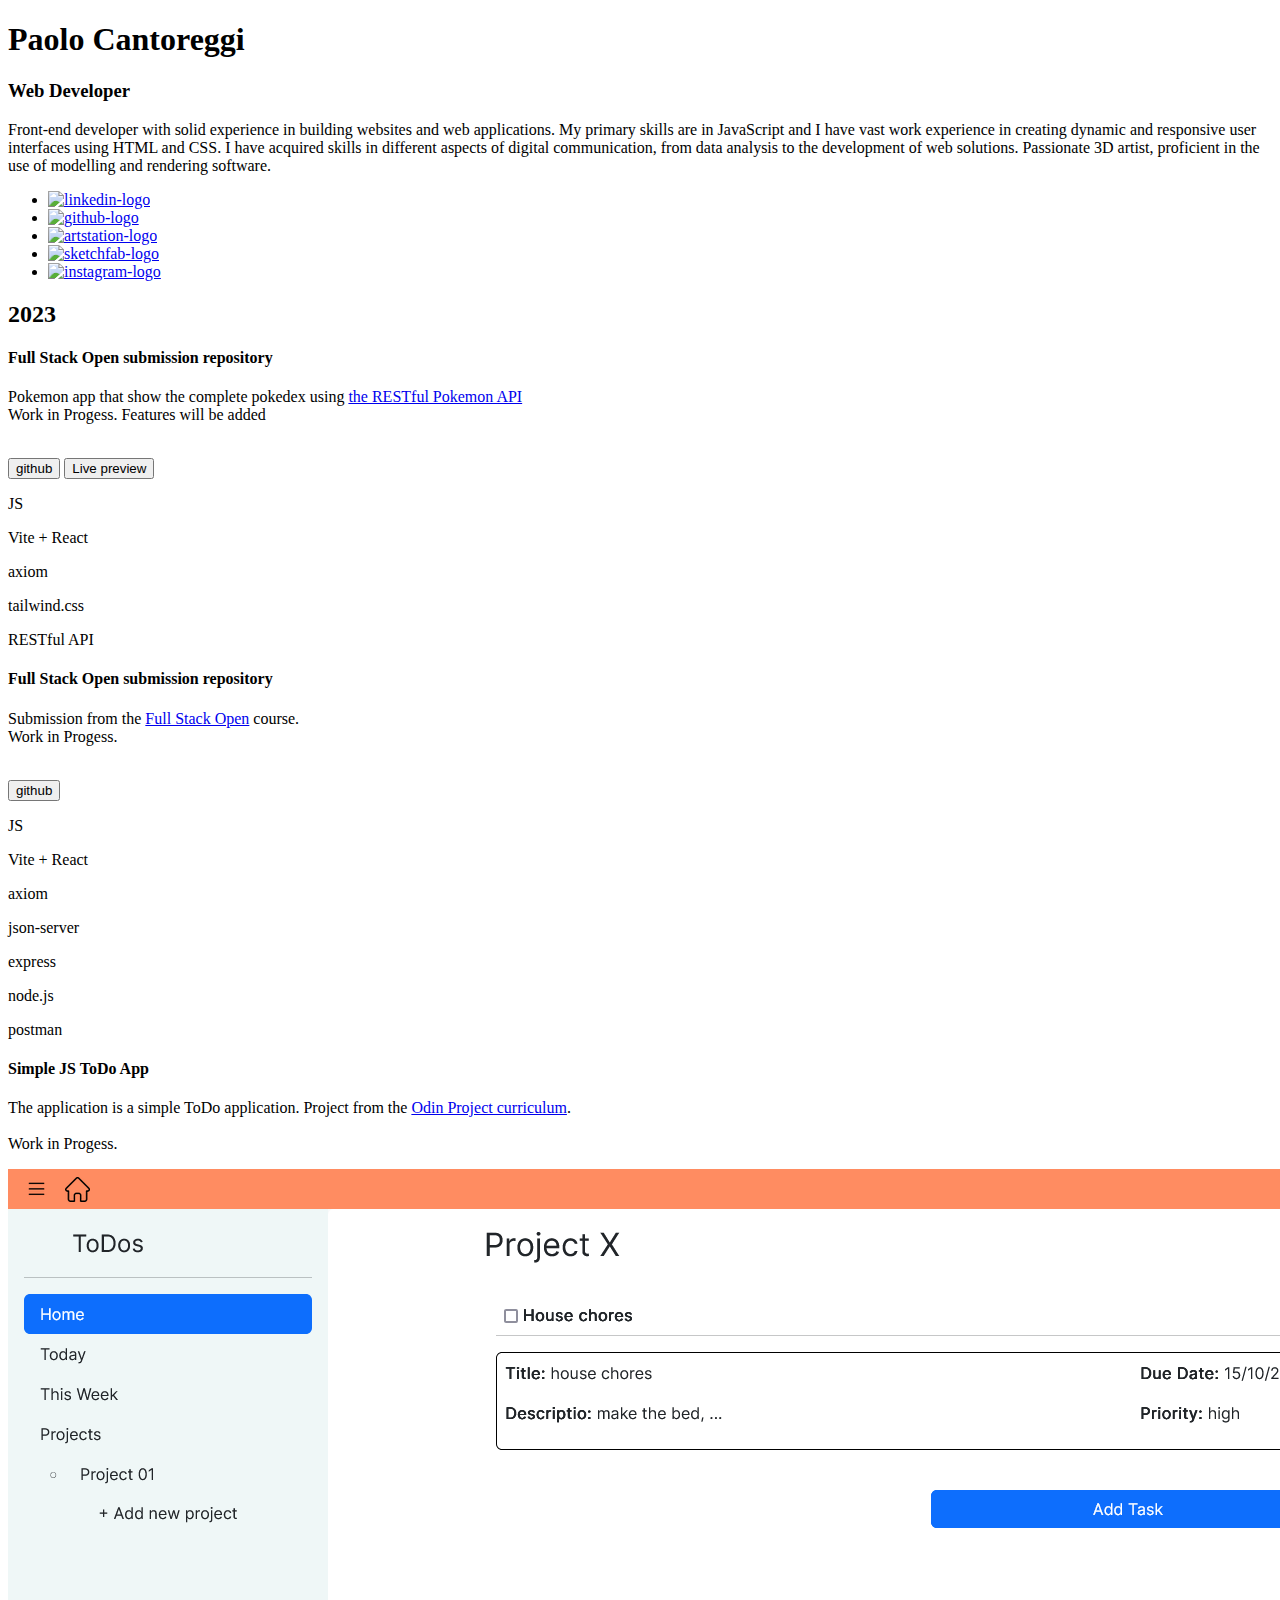
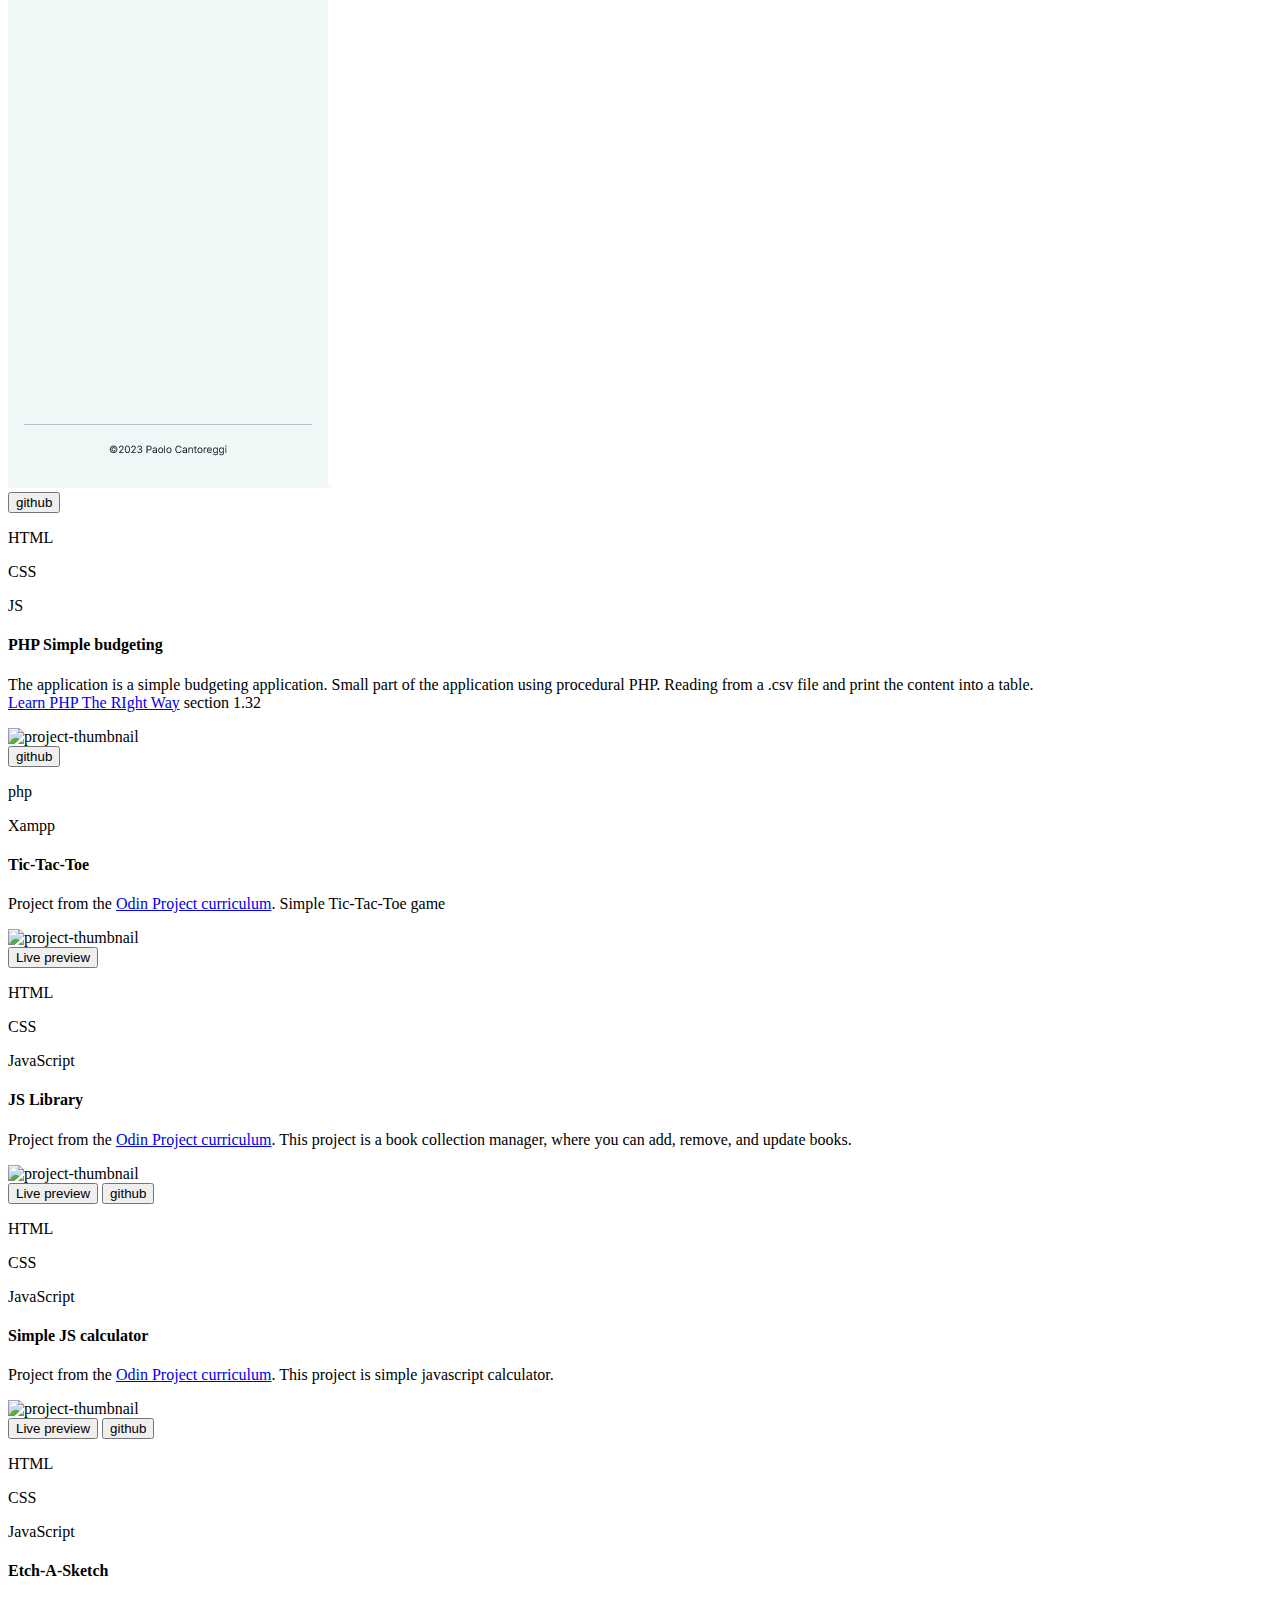
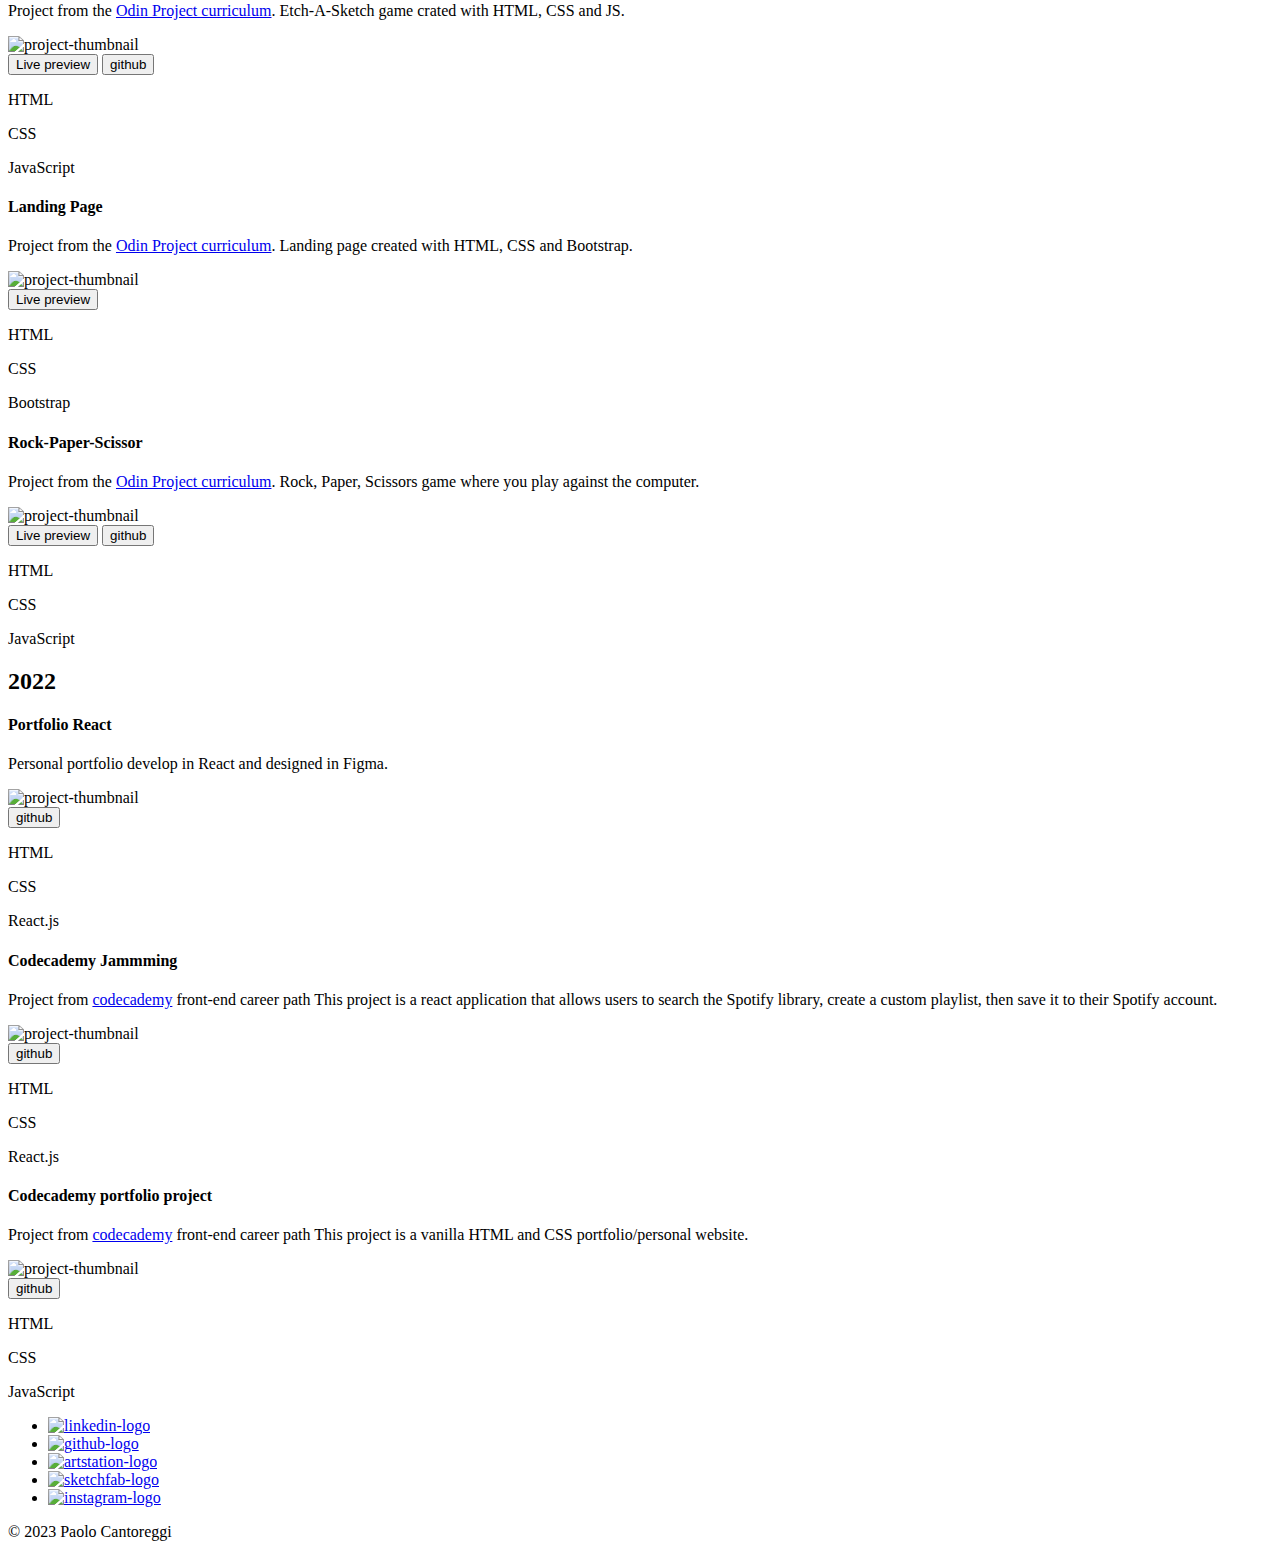
==== commit 715ad4e5: "add pokemon app project to portfolio" ====
--- a/index.html
+++ b/index.html
@@ -57,20 +57,47 @@
                     <div class="m-1 white-border rounded p-3 tab">
                         <h4>Full Stack Open submission repository</h4>
                         <p>
+                            Pokemon app that show the complete pokedex using <a href="https://pokeapi.co/">the RESTful Pokemon API</a>
+                            <br />
+                            <span class="mono-tag">Work in Progess. Features will be added</span>
+                        </p>
+                        <br />
+                        <a href="https://github.com/pityaf/full-stack-open-2023/" target="_blank"><button class="btn btn-light">github</button></a>
+                        <a href="./projects/poke-app/index.html" target="_blank"><button class="btn btn-light">Live preview</button></a>
+                        <div class="d-flex justify-content-between align-items-center pt-2 mono-tag">
+                            <p class="rounded w-100">JS</p>
+                            <p class="rounded w-100">Vite + React</p>
+                            <p class="rounded w-100">axiom</p>
+                        </div>
+                        <div class="d-flex justify-content-between align-items-center pt-2 mono-tag">
+                            <p class="rounded w-100">tailwind.css</p>
+                            <p class="rounded w-100">RESTful API</p>
+                        </div>
+                    </div>
+                </div>
+
+                <div class="col-sm-6 col-xs-12">
+                    <div class="m-1 white-border rounded p-3 tab">
+                        <h4>Full Stack Open submission repository</h4>
+                        <p>
                             Submission from the <a href="https://fullstackopen.com/en/">Full Stack Open</a> course.
                             <br />
                             <span class="mono-tag">Work in Progess.</span>
                         </p>
                         <br />
                         <a href="https://github.com/pityaf/full-stack-open-2023/" target="_blank"><button class="btn btn-light">github</button></a>
-                        <div class="d-flex align-items-center pt-2 mono-tag">
-                            <p class="rounded">JS</p>
-                            <p class="rounded">Vite + React</p>
-                            <p class="rounded">axiom</p>
-                            <p class="rounded">json-server</p>
-                            <p class="rounded">Node.js</p>
-                            <p class="rounded">express</p>
-                            <p class="rounded">postman</p>
+                        <div class="d-flex justify-content-between align-items-center pt-2 mono-tag">
+                            <p class="rounded w-100">JS</p>
+                            <p class="rounded w-100">Vite + React</p>
+                            <p class="rounded w-100">axiom</p>
+                        </div>
+                        <div class="d-flex justify-content-between align-items-center pt-2 mono-tag">
+                            <p class="rounded w-100">json-server</p>
+                            <p class="rounded w-100">express</p>
+                            <p class="rounded w-100">node.js</p>
+                        </div>
+                        <div class="d-flex justify-content-between align-items-center pt-2 mono-tag">
+                            <p class="rounded w-100">postman</p>
                         </div>
                     </div>
                 </div>
@@ -87,10 +114,10 @@
                         <img class="img rounded white-border my-2 project-img" src="./img/ToDoApp.png" alt="project-thumbnail" />
                         <br />
                         <a href="https://github.com/pityaf/to-do-js" target="_blank"><button class="btn btn-light">github</button></a>
-                        <div class="d-flex align-items-center pt-2 mono-tag">
-                            <p class="rounded">HTML</p>
-                            <p class="rounded">CSS</p>
-                            <p class="rounded">JS</p>
+                        <div class="d-flex justify-content-between align-items-center pt-2 mono-tag">
+                            <p class="w-100 rounded">HTML</p>
+                            <p class="w-100 rounded">CSS</p>
+                            <p class="w-100 rounded">JS</p>
                         </div>
                     </div>
                 </div>
@@ -107,9 +134,9 @@
                         <img class="img rounded white-border my-2 project-img" src="./img/php-budget.png" alt="project-thumbnail" />
                         <br />
                         <a href="https://github.com/pityaf/learnphptherightway-budgeting" target="_blank"><button class="btn btn-light">github</button></a>
-                        <div class="d-flex align-items-center pt-2 mono-tag">
-                            <p class="rounded">php</p>
-                            <p class="rounded">Xampp</p>
+                        <div class="d-flex justify-content-between align-items-center pt-2 mono-tag">
+                            <p class="w-100 rounded">php</p>
+                            <p class="w-100 rounded">Xampp</p>
                         </div>
                     </div>
                 </div>
@@ -124,10 +151,10 @@
                         <br />
                         <a href="./projects/tic-tac-toe/index.html" target="_blank"><button class="btn btn-light">Live preview</button></a>
 
-                        <div class="d-flex align-items-center pt-2 mono-tag">
-                            <p class="rounded">HTML</p>
-                            <p class="rounded">CSS</p>
-                            <p class="rounded">JavaScript</p>
+                        <div class="d-flex justify-content-between align-items-center pt-2 mono-tag">
+                            <p class="w-100 rounded">HTML</p>
+                            <p class=w-100 rounded">CSS</p>
+                            <p class="w-100 rounded">JavaScript</p>
                         </div>
                     </div>
                 </div>
@@ -142,10 +169,10 @@
                         <br />
                         <a href="./projects/library/index.html" target="_blank"><button class="btn btn-light">Live preview</button></a>
                         <a href="https://github.com/pityaf/library" target="_blank"><button class="btn btn-light">github</button></a>
-                        <div class="d-flex align-items-center pt-2 mono-tag">
-                            <p class="rounded">HTML</p>
-                            <p class="rounded">CSS</p>
-                            <p class="rounded">JavaScript</p>
+                        <div class="d-flex justify-content-between align-items-center pt-2 mono-tag">
+                            <p class="w-100 rounded">HTML</p>
+                            <p class="w-100 rounded">CSS</p>
+                            <p class="w-100 rounded">JavaScript</p>
                         </div>
                     </div>
                 </div>
@@ -160,10 +187,10 @@
                         <br />
                         <a href="./projects/calculator/index.html" target="_blank"><button class="btn btn-light">Live preview</button></a>
                         <a href="https://github.com/pityaf/calculator" target="_blank"><button class="btn btn-light">github</button></a>
-                        <div class="d-flex align-items-center pt-2 mono-tag">
-                            <p class="rounded">HTML</p>
-                            <p class="rounded">CSS</p>
-                            <p class="rounded">JavaScript</p>
+                        <div class="d-flex justify-content-between align-items-center pt-2 mono-tag">
+                            <p class="w-100 rounded">HTML</p>
+                            <p class="w-100 rounded">CSS</p>
+                            <p class="w-100 rounded">JavaScript</p>
                         </div>
                     </div>
                 </div>
@@ -178,10 +205,10 @@
                         <br />
                         <a href="./projects/etch-a-sketch/index.html" target="_blank"><button class="btn btn-light">Live preview</button></a>
                         <a href="https://github.com/pityaf/etch-a-sketch" target="_blank"><button class="btn btn-light">github</button></a>
-                        <div class="d-flex align-items-center pt-2 mono-tag">
-                            <p class="rounded">HTML</p>
-                            <p class="rounded">CSS</p>
-                            <p class="rounded">JavaScript</p>
+                        <div class="d-flex justify-content-between align-items-center pt-2 mono-tag">
+                            <p class="w-100 rounded">HTML</p>
+                            <p class="w-100 rounded">CSS</p>
+                            <p class="w-100 rounded">JavaScript</p>
                         </div>
                     </div>
                 </div>
@@ -196,10 +223,10 @@
                         <img class="img rounded white-border my-2 project-img" src="./img/landing-page.png" alt="project-thumbnail" />
                         <br />
                         <a href="./projects/landing-page/index.html" target="_blank"><button class="btn btn-light">Live preview</button></a>
-                        <div class="d-flex align-items-center pt-2 mono-tag">
-                            <p class="rounded">HTML</p>
-                            <p class="rounded">CSS</p>
-                            <p class="rounded">Bootstrap</p>
+                        <div class="d-flex justify-content-between align-items-center pt-2 mono-tag">
+                            <p class="w-100 rounded">HTML</p>
+                            <p class="w-100 rounded">CSS</p>
+                            <p class="w-100 rounded">Bootstrap</p>
                         </div>
                     </div>
                 </div>
@@ -215,10 +242,10 @@
                         <br />
                         <a href="./projects/rock-paper-scissor/index.html" target="_blank"><button class="btn btn-light">Live preview</button></a>
                         <a href="https://github.com/pityaf/rock-paper-scissor" target="_blank"><button class="btn btn-light">github</button></a>
-                        <div class="d-flex align-items-center pt-2 mono-tag">
-                            <p class="rounded">HTML</p>
-                            <p class="rounded">CSS</p>
-                            <p class="rounded">JavaScript</p>
+                        <div class="d-flex justify-content-between align-items-center pt-2 mono-tag">
+                            <p class="w-100 rounded">HTML</p>
+                            <p class="w-100 rounded">CSS</p>
+                            <p class="w-100 rounded">JavaScript</p>
                         </div>
                     </div>
                 </div>
@@ -236,10 +263,10 @@
                         <br />
 
                         <a href="https://github.com/pityaf/pityafinwe-react-portfolio" target="_blank"><button class="btn btn-light">github</button></a>
-                        <div class="d-flex align-items-center pt-2 mono-tag">
-                            <p class="rounded">HTML</p>
-                            <p class="rounded">CSS</p>
-                            <p class="rounded">React.js</p>
+                        <div class="d-flex justify-content-between align-items-center pt-2 mono-tag">
+                            <p class="w-100 rounded">HTML</p>
+                            <p class="w-100 rounded">CSS</p>
+                            <p class="w-100 rounded">React.js</p>
                         </div>
                     </div>
                 </div>
@@ -255,10 +282,10 @@
                         <br />
 
                         <a href="https://github.com/pityaf/codecademy-jammming" target="_blank"><button class="btn btn-light">github</button></a>
-                        <div class="d-flex align-items-center pt-2 mono-tag">
-                            <p class="rounded">HTML</p>
-                            <p class="rounded">CSS</p>
-                            <p class="rounded">React.js</p>
+                        <div class="d-flex justify-content-between align-items-center pt-2 mono-tag">
+                            <p class="w-100 rounded">HTML</p>
+                            <p class="w-100 rounded">CSS</p>
+                            <p class="w-100 rounded">React.js</p>
                         </div>
                     </div>
                 </div>
@@ -273,10 +300,10 @@
                         <br />
 
                         <a href="https://github.com/pityaf/codecademy-portfolio-project" target="_blank"><button class="btn btn-light">github</button></a>
-                        <div class="d-flex align-items-center pt-2 mono-tag">
-                            <p class="rounded">HTML</p>
-                            <p class="rounded">CSS</p>
-                            <p class="rounded">JavaScript</p>
+                        <div class="d-flex justify-content-between align-items-center pt-2 mono-tag">
+                            <p class="w-100 rounded">HTML</p>
+                            <p class="w-100 rounded">CSS</p>
+                            <p class="w-100 rounded">JavaScript</p>
                         </div>
                     </div>
                 </div>
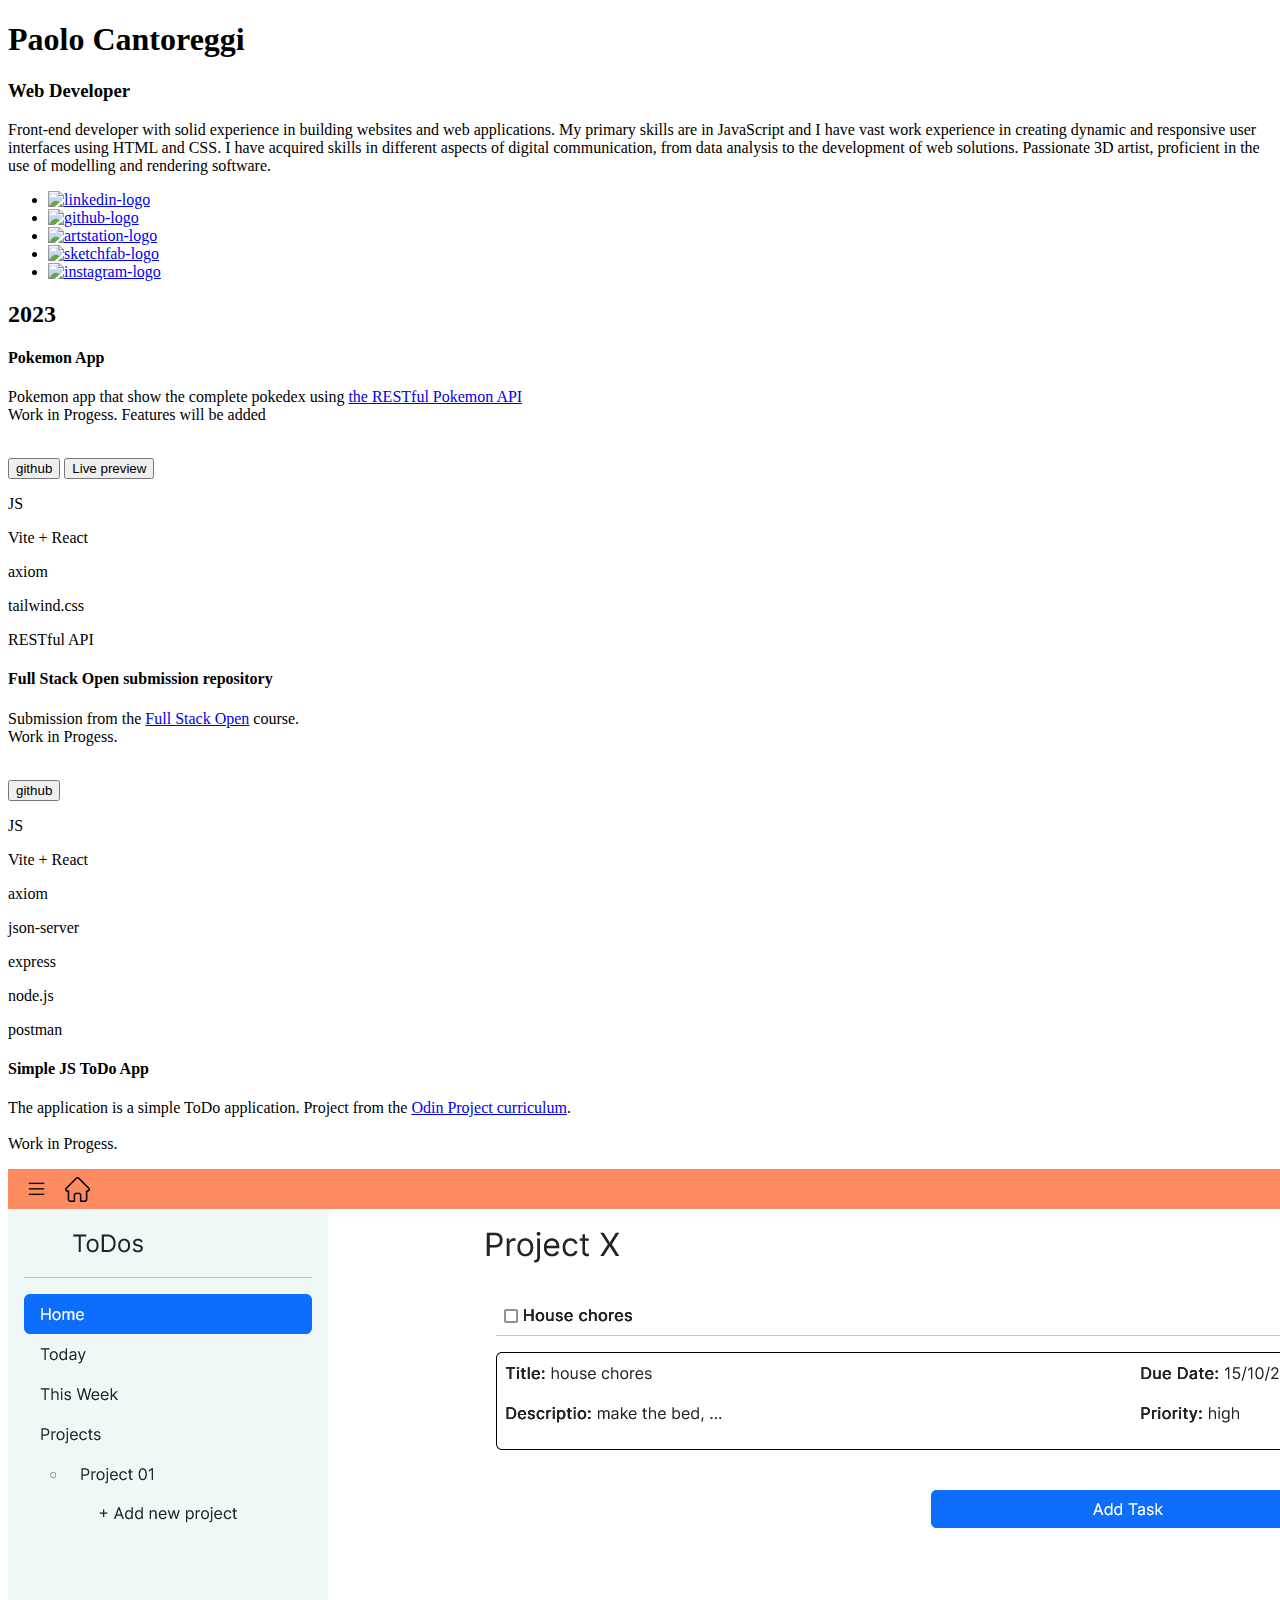
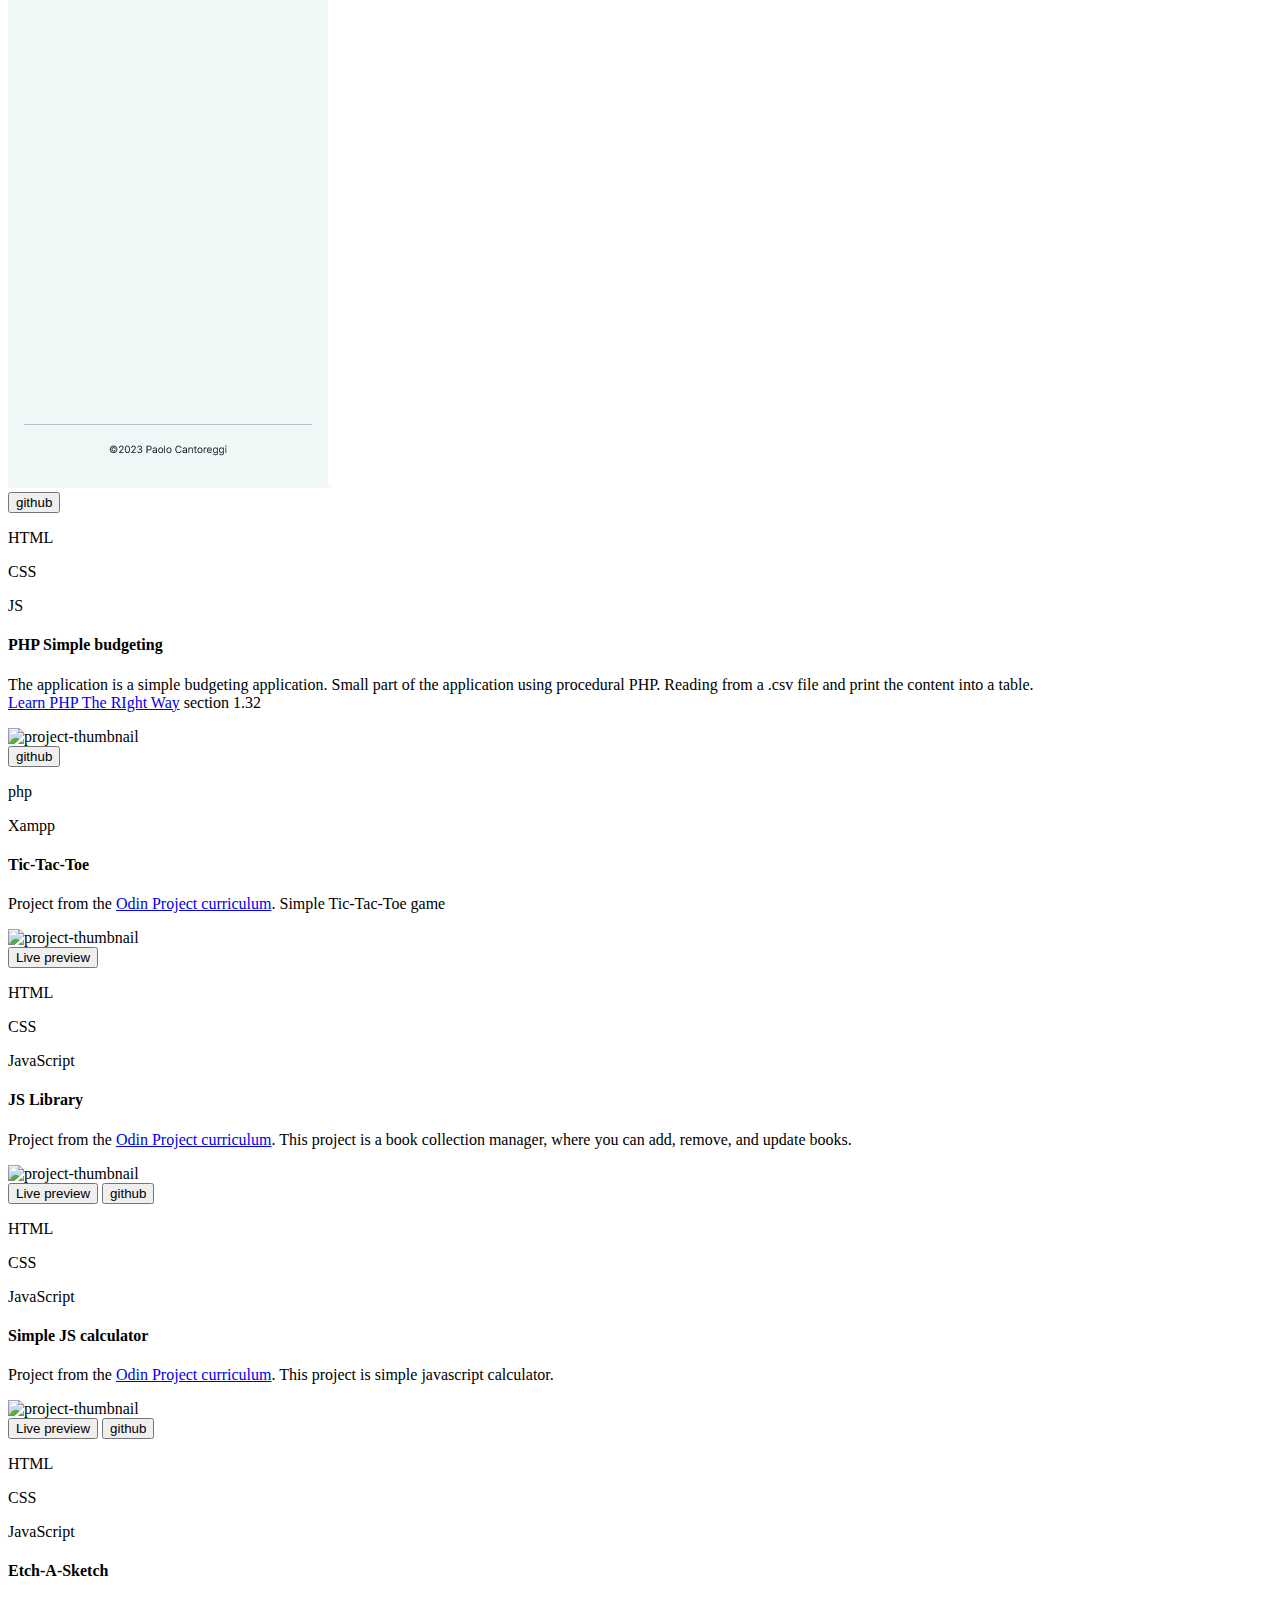
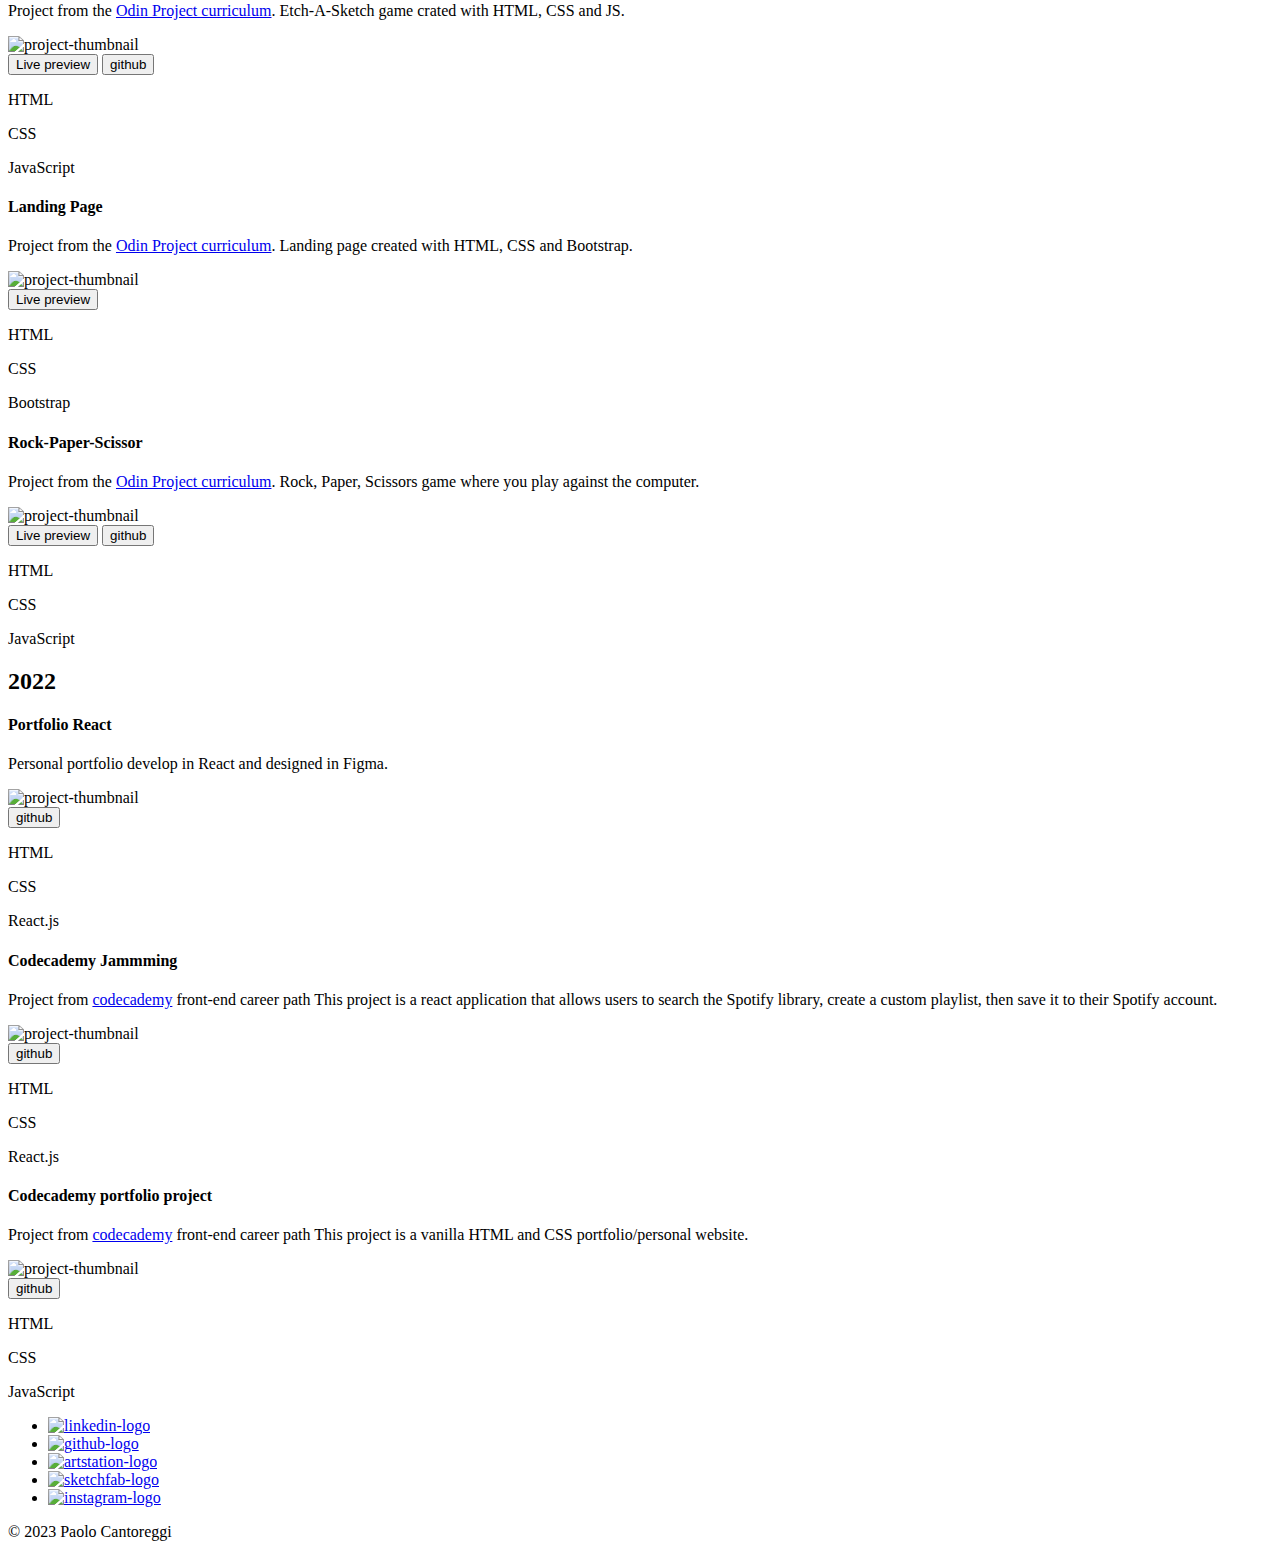
==== commit cd55d3f0: "fix project title" ====
--- a/index.html
+++ b/index.html
@@ -55,7 +55,7 @@
             <div class="row g-3">
                 <div class="col-sm-6 col-xs-12">
                     <div class="m-1 white-border rounded p-3 tab">
-                        <h4>Full Stack Open submission repository</h4>
+                        <h4>Pokemon App</h4>
                         <p>
                             Pokemon app that show the complete pokedex using <a href="https://pokeapi.co/">the RESTful Pokemon API</a>
                             <br />
